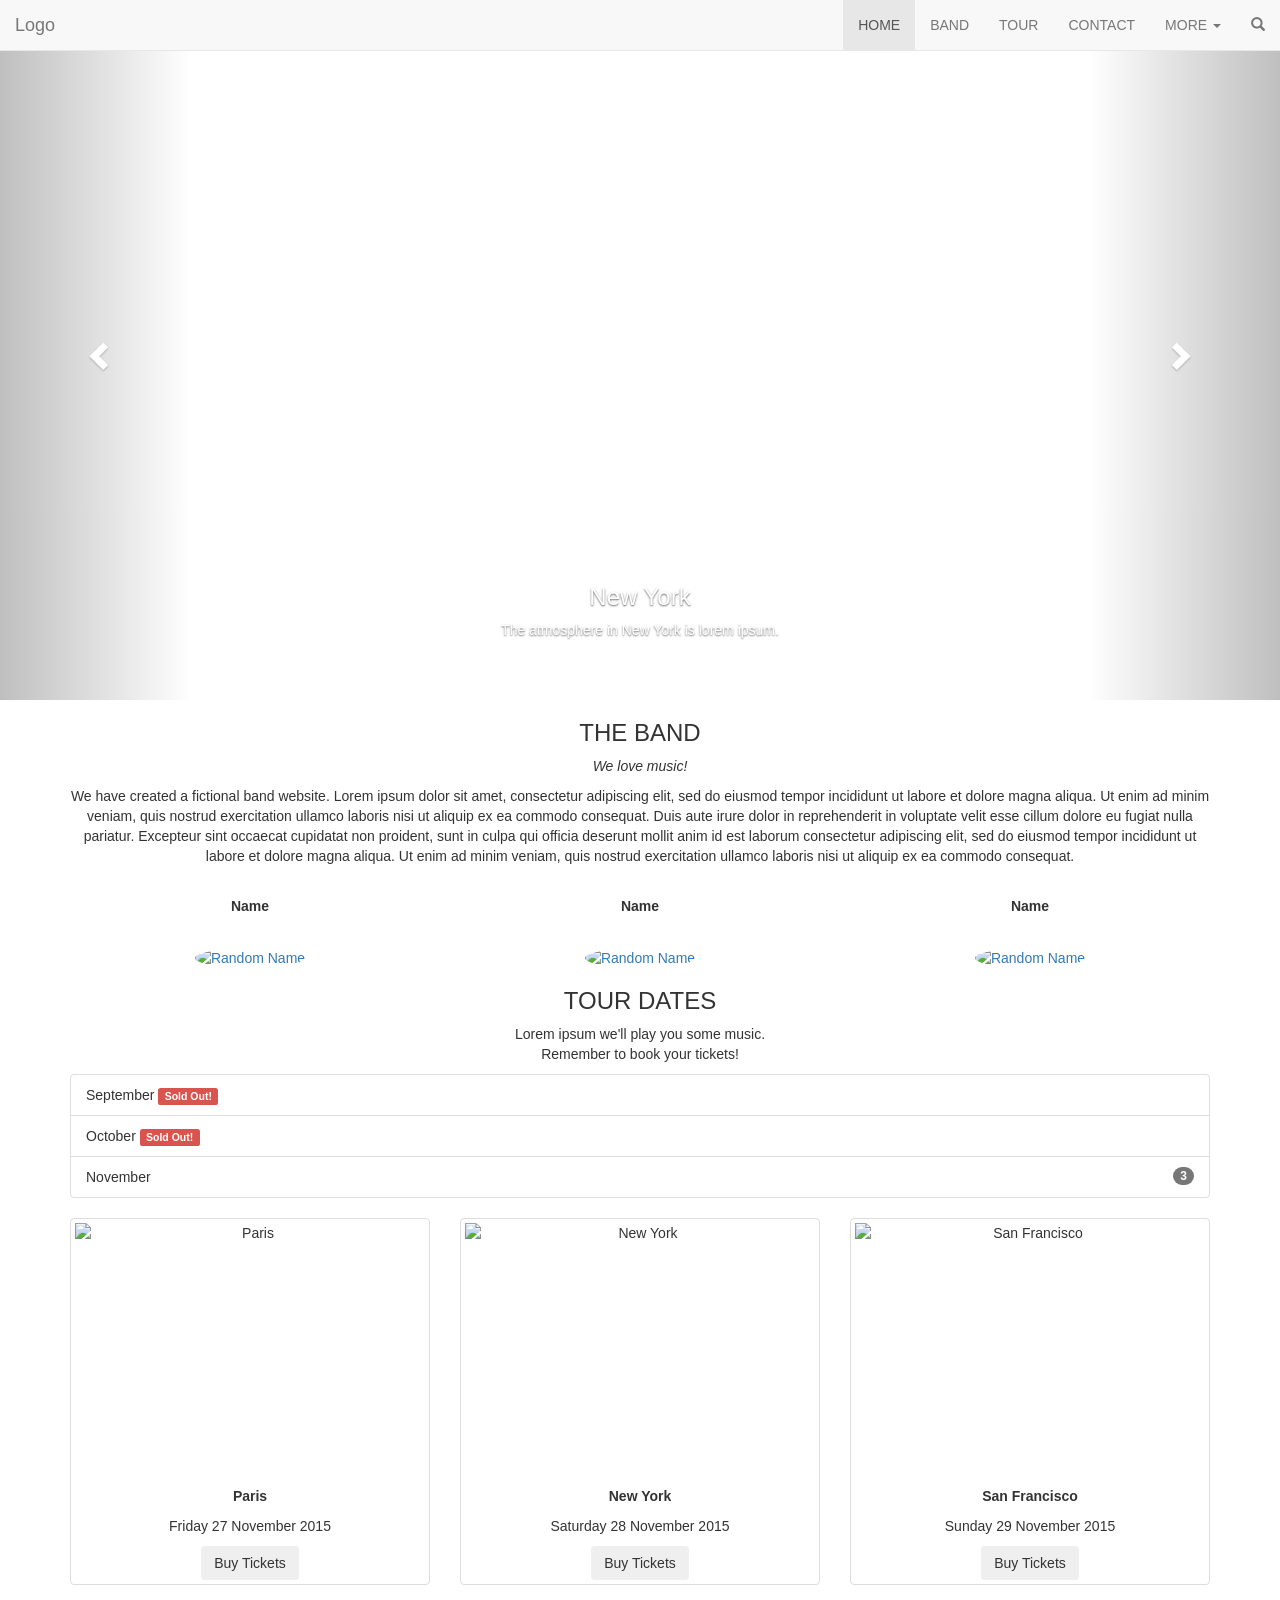
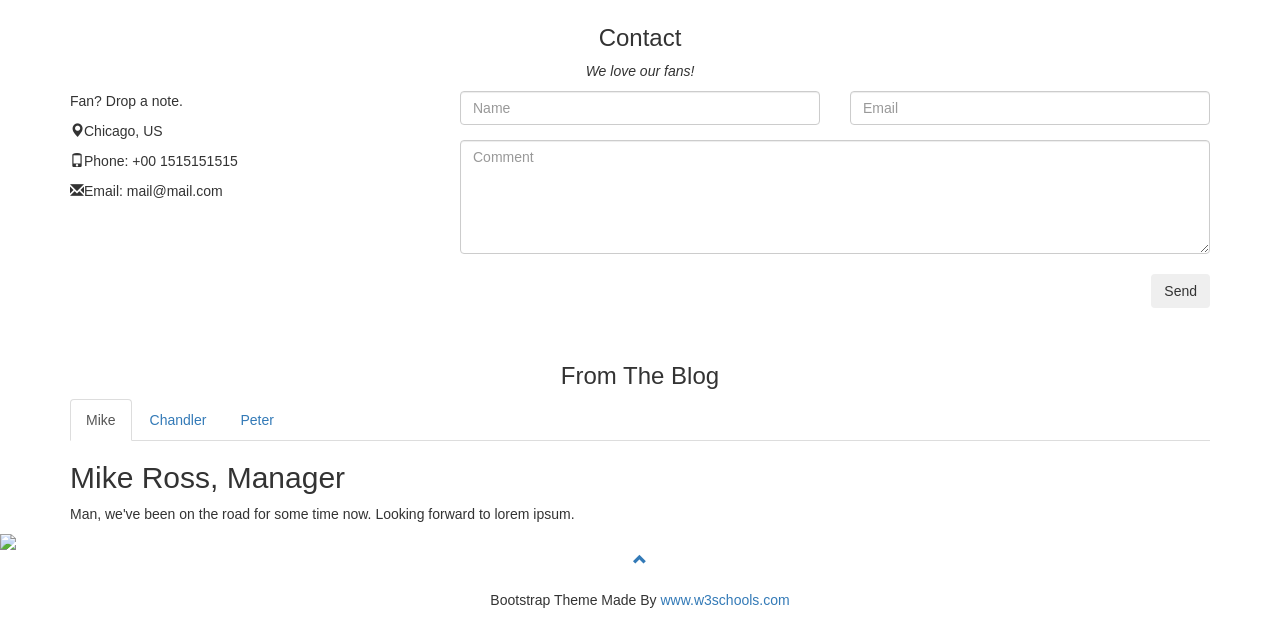
==== index.html @ b7e3f2b3 "Creating files and adding a template" ====
<!DOCTYPE html>
<html lang="en">
<head>
  <!-- Theme Made By www.w3schools.com - No Copyright -->
  <title>Bootstrap Theme The Band</title>
  <meta charset="utf-8">
  <meta name="viewport" content="width=device-width, initial-scale=1">
  <link rel="stylesheet" href="https://maxcdn.bootstrapcdn.com/bootstrap/3.4.1/css/bootstrap.min.css">
  <link href="https://fonts.googleapis.com/css?family=Lato" rel="stylesheet" type="text/css">
  <link href="https://fonts.googleapis.com/css?family=Montserrat" rel="stylesheet" type="text/css">
  <script src="https://ajax.googleapis.com/ajax/libs/jquery/3.7.1/jquery.min.js"></script>
  <script src="https://maxcdn.bootstrapcdn.com/bootstrap/3.4.1/js/bootstrap.min.js"></script>

  </head>
<body id="myPage" data-spy="scroll" data-target=".navbar" data-offset="50">

<nav class="navbar navbar-default navbar-fixed-top">
  <div class="container-fluid">
    <div class="navbar-header">
      <button type="button" class="navbar-toggle" data-toggle="collapse" data-target="#myNavbar">
        <span class="icon-bar"></span>
        <span class="icon-bar"></span>
        <span class="icon-bar"></span>                        
      </button>
      <a class="navbar-brand" href="#myPage">Logo</a>
    </div>
    <div class="collapse navbar-collapse" id="myNavbar">
      <ul class="nav navbar-nav navbar-right">
        <li><a href="#myPage">HOME</a></li>
        <li><a href="#band">BAND</a></li>
        <li><a href="#tour">TOUR</a></li>
        <li><a href="#contact">CONTACT</a></li>
        <li class="dropdown">
          <a class="dropdown-toggle" data-toggle="dropdown" href="#">MORE
          <span class="caret"></span></a>
          <ul class="dropdown-menu">
            <li><a href="#">Merchandise</a></li>
            <li><a href="#">Extras</a></li>
            <li><a href="#">Media</a></li> 
          </ul>
        </li>
        <li><a href="#"><span class="glyphicon glyphicon-search"></span></a></li>
      </ul>
    </div>
  </div>
</nav>

<div id="myCarousel" class="carousel slide" data-ride="carousel">
    <!-- Indicators -->
    <ol class="carousel-indicators">
      <li data-target="#myCarousel" data-slide-to="0" class="active"></li>
      <li data-target="#myCarousel" data-slide-to="1"></li>
      <li data-target="#myCarousel" data-slide-to="2"></li>
    </ol>

    <!-- Wrapper for slides -->
    <div class="carousel-inner" role="listbox">
      <div class="item active">
        <img src="ny.jpg" alt="New York" width="1200" height="700">
        <div class="carousel-caption">
          <h3>New York</h3>
          <p>The atmosphere in New York is lorem ipsum.</p>
        </div>      
      </div>

      <div class="item">
        <img src="chicago.jpg" alt="Chicago" width="1200" height="700">
        <div class="carousel-caption">
          <h3>Chicago</h3>
          <p>Thank you, Chicago - A night we won't forget.</p>
        </div>      
      </div>
    
      <div class="item">
        <img src="la.jpg" alt="Los Angeles" width="1200" height="700">
        <div class="carousel-caption">
          <h3>LA</h3>
          <p>Even though the traffic was a mess, we had the best time playing at Venice Beach!</p>
        </div>      
      </div>
    </div>

    <!-- Left and right controls -->
    <a class="left carousel-control" href="#myCarousel" role="button" data-slide="prev">
      <span class="glyphicon glyphicon-chevron-left" aria-hidden="true"></span>
      <span class="sr-only">Previous</span>
    </a>
    <a class="right carousel-control" href="#myCarousel" role="button" data-slide="next">
      <span class="glyphicon glyphicon-chevron-right" aria-hidden="true"></span>
      <span class="sr-only">Next</span>
    </a>
</div>

<!-- Container (The Band Section) -->
<div id="band" class="container text-center">
  <h3>THE BAND</h3>
  <p><em>We love music!</em></p>
  <p>We have created a fictional band website. Lorem ipsum dolor sit amet, consectetur adipiscing elit, sed do eiusmod tempor incididunt ut labore et dolore magna aliqua. Ut enim ad minim veniam, quis nostrud exercitation ullamco laboris nisi ut aliquip ex ea commodo consequat. Duis aute irure dolor in reprehenderit in voluptate velit esse cillum dolore eu fugiat nulla pariatur. Excepteur sint occaecat cupidatat non proident, sunt in culpa qui officia deserunt mollit anim id est laborum consectetur adipiscing elit, sed do eiusmod tempor incididunt ut labore et dolore magna aliqua. Ut enim ad minim veniam, quis nostrud exercitation ullamco laboris nisi ut aliquip ex ea commodo consequat.</p>
  <br>
  <div class="row">
    <div class="col-sm-4">
      <p class="text-center"><strong>Name</strong></p><br>
      <a href="#demo" data-toggle="collapse">
        <img src="bandmember.jpg" class="img-circle person" alt="Random Name" width="255" height="255">
      </a>
      <div id="demo" class="collapse">
        <p>Guitarist and Lead Vocalist</p>
        <p>Loves long walks on the beach</p>
        <p>Member since 1988</p>
      </div>
    </div>
    <div class="col-sm-4">
      <p class="text-center"><strong>Name</strong></p><br>
      <a href="#demo2" data-toggle="collapse">
        <img src="bandmember.jpg" class="img-circle person" alt="Random Name" width="255" height="255">
      </a>
      <div id="demo2" class="collapse">
        <p>Drummer</p>
        <p>Loves drummin'</p>
        <p>Member since 1988</p>
      </div>
    </div>
    <div class="col-sm-4">
      <p class="text-center"><strong>Name</strong></p><br>
      <a href="#demo3" data-toggle="collapse">
        <img src="bandmember.jpg" class="img-circle person" alt="Random Name" width="255" height="255">
      </a>
      <div id="demo3" class="collapse">
        <p>Bass player</p>
        <p>Loves math</p>
        <p>Member since 2005</p>
      </div>
    </div>
  </div>
</div>

<!-- Container (TOUR Section) -->
<div id="tour" class="bg-1">
  <div class="container">
    <h3 class="text-center">TOUR DATES</h3>
    <p class="text-center">Lorem ipsum we'll play you some music.<br> Remember to book your tickets!</p>
    <ul class="list-group">
      <li class="list-group-item">September <span class="label label-danger">Sold Out!</span></li>
      <li class="list-group-item">October <span class="label label-danger">Sold Out!</span></li> 
      <li class="list-group-item">November <span class="badge">3</span></li> 
    </ul>
    
    <div class="row text-center">
      <div class="col-sm-4">
        <div class="thumbnail">
          <img src="paris.jpg" alt="Paris" width="400" height="300">
          <p><strong>Paris</strong></p>
          <p>Friday 27 November 2015</p>
          <button class="btn" data-toggle="modal" data-target="#myModal">Buy Tickets</button>
        </div>
      </div>
      <div class="col-sm-4">
        <div class="thumbnail">
          <img src="newyork.jpg" alt="New York" width="400" height="300">
          <p><strong>New York</strong></p>
          <p>Saturday 28 November 2015</p>
          <button class="btn" data-toggle="modal" data-target="#myModal">Buy Tickets</button>
        </div>
      </div>
      <div class="col-sm-4">
        <div class="thumbnail">
          <img src="sanfran.jpg" alt="San Francisco" width="400" height="300">
          <p><strong>San Francisco</strong></p>
          <p>Sunday 29 November 2015</p>
          <button class="btn" data-toggle="modal" data-target="#myModal">Buy Tickets</button>
        </div>
      </div>
    </div>
  </div>
  
  <!-- Modal -->
  <div class="modal fade" id="myModal" role="dialog">
    <div class="modal-dialog">
    
      <!-- Modal content-->
      <div class="modal-content">
        <div class="modal-header">
          <button type="button" class="close" data-dismiss="modal">×</button>
          <h4><span class="glyphicon glyphicon-lock"></span> Tickets</h4>
        </div>
        <div class="modal-body">
          <form role="form">
            <div class="form-group">
              <label for="psw"><span class="glyphicon glyphicon-shopping-cart"></span> Tickets, $23 per person</label>
              <input type="number" class="form-control" id="psw" placeholder="How many?">
            </div>
            <div class="form-group">
              <label for="usrname"><span class="glyphicon glyphicon-user"></span> Send To</label>
              <input type="text" class="form-control" id="usrname" placeholder="Enter email">
            </div>
              <button type="submit" class="btn btn-block">Pay 
                <span class="glyphicon glyphicon-ok"></span>
              </button>
          </form>
        </div>
        <div class="modal-footer">
          <button type="submit" class="btn btn-danger btn-default pull-left" data-dismiss="modal">
            <span class="glyphicon glyphicon-remove"></span> Cancel
          </button>
          <p>Need <a href="#">help?</a></p>
        </div>
      </div>
    </div>
  </div>
</div>

<!-- Container (Contact Section) -->
<div id="contact" class="container">
  <h3 class="text-center">Contact</h3>
  <p class="text-center"><em>We love our fans!</em></p>

  <div class="row">
    <div class="col-md-4">
      <p>Fan? Drop a note.</p>
      <p><span class="glyphicon glyphicon-map-marker"></span>Chicago, US</p>
      <p><span class="glyphicon glyphicon-phone"></span>Phone: +00 1515151515</p>
      <p><span class="glyphicon glyphicon-envelope"></span>Email: mail@mail.com</p>
    </div>
    <div class="col-md-8">
      <div class="row">
        <div class="col-sm-6 form-group">
          <input class="form-control" id="name" name="name" placeholder="Name" type="text" required>
        </div>
        <div class="col-sm-6 form-group">
          <input class="form-control" id="email" name="email" placeholder="Email" type="email" required>
        </div>
      </div>
      <textarea class="form-control" id="comments" name="comments" placeholder="Comment" rows="5"></textarea>
      <br>
      <div class="row">
        <div class="col-md-12 form-group">
          <button class="btn pull-right" type="submit">Send</button>
        </div>
      </div>
    </div>
  </div>
  <br>
  <h3 class="text-center">From The Blog</h3>  
  <ul class="nav nav-tabs">
    <li class="active"><a data-toggle="tab" href="#home">Mike</a></li>
    <li><a data-toggle="tab" href="#menu1">Chandler</a></li>
    <li><a data-toggle="tab" href="#menu2">Peter</a></li>
  </ul>

  <div class="tab-content">
    <div id="home" class="tab-pane fade in active">
      <h2>Mike Ross, Manager</h2>
      <p>Man, we've been on the road for some time now. Looking forward to lorem ipsum.</p>
    </div>
    <div id="menu1" class="tab-pane fade">
      <h2>Chandler Bing, Guitarist</h2>
      <p>Always a pleasure people! Hope you enjoyed it as much as I did. Could I BE.. any more pleased?</p>
    </div>
    <div id="menu2" class="tab-pane fade">
      <h2>Peter Griffin, Bass player</h2>
      <p>I mean, sometimes I enjoy the show, but other times I enjoy other things.</p>
    </div>
  </div>
</div>

<!-- Image of location/map -->
<img src="map.jpg" class="img-responsive" style="width:100%">

<!-- Footer -->
<footer class="text-center">
  <a class="up-arrow" href="#myPage" data-toggle="tooltip" title="TO TOP">
    <span class="glyphicon glyphicon-chevron-up"></span>
  </a><br><br>
  <p>Bootstrap Theme Made By <a href="https://www.w3schools.com" data-toggle="tooltip" title="Visit w3schools">www.w3schools.com</a></p> 
</footer>
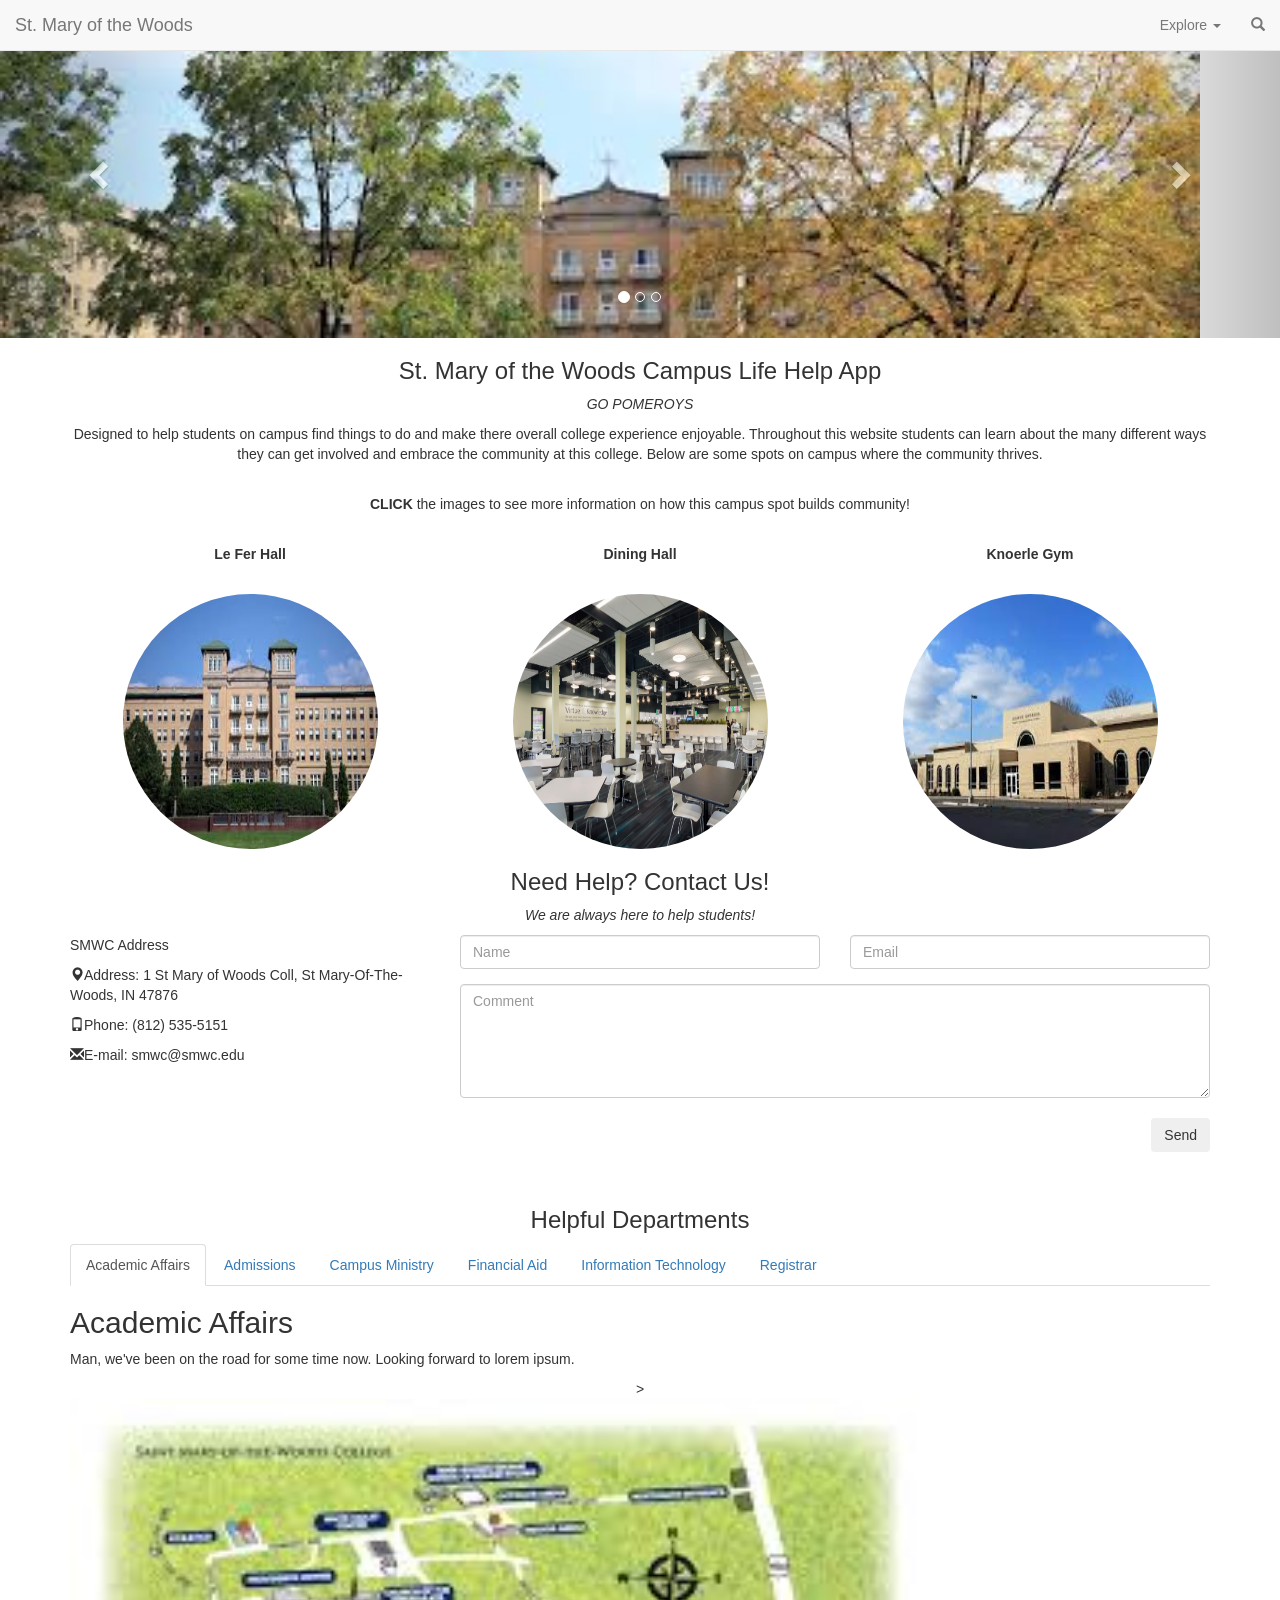
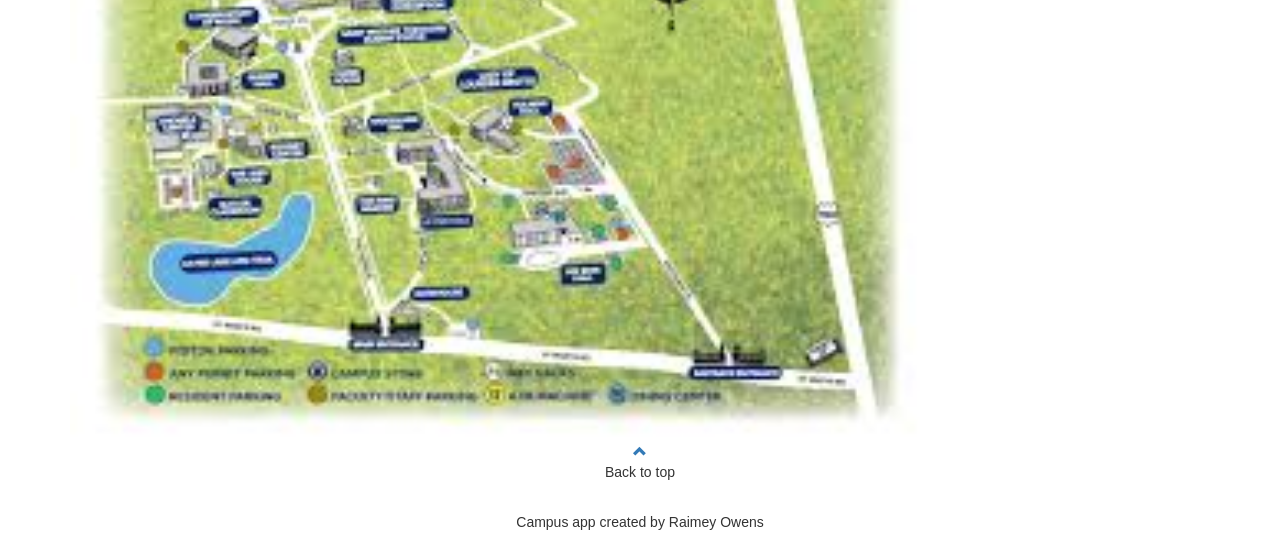
==== commit 5157544e: "Finished most of home page" ====
--- a/index.html
+++ b/index.html
@@ -1,8 +1,8 @@
 <!DOCTYPE html>
 <html lang="en">
 <head>
-  <!-- Theme Made By www.w3schools.com - No Copyright -->
-  <title>Bootstrap Theme The Band</title>
+  <!-- Theme Made By www.w3schools.com for inspo -->
+  <title>SMWC Campus Life Webpage</title>
   <meta charset="utf-8">
   <meta name="viewport" content="width=device-width, initial-scale=1">
   <link rel="stylesheet" href="https://maxcdn.bootstrapcdn.com/bootstrap/3.4.1/css/bootstrap.min.css">
@@ -22,21 +22,17 @@
         <span class="icon-bar"></span>
         <span class="icon-bar"></span>                        
       </button>
-      <a class="navbar-brand" href="#myPage">Logo</a>
+      <a class="navbar-brand" href="#myPage">St. Mary of the Woods</a>
     </div>
     <div class="collapse navbar-collapse" id="myNavbar">
       <ul class="nav navbar-nav navbar-right">
-        <li><a href="#myPage">HOME</a></li>
-        <li><a href="#band">BAND</a></li>
-        <li><a href="#tour">TOUR</a></li>
-        <li><a href="#contact">CONTACT</a></li>
         <li class="dropdown">
-          <a class="dropdown-toggle" data-toggle="dropdown" href="#">MORE
+          <a class="dropdown-toggle" data-toggle="dropdown" href="#">Explore
           <span class="caret"></span></a>
           <ul class="dropdown-menu">
-            <li><a href="#">Merchandise</a></li>
-            <li><a href="#">Extras</a></li>
-            <li><a href="#">Media</a></li> 
+            <li><a href="#index.html">Info</a></li>
+            <li><a href="#athletics.html">Athletics</a></li>
+            <li><a href="#events.html">Events</a>></li> 
           </ul>
         </li>
         <li><a href="#"><span class="glyphicon glyphicon-search"></span></a></li>
@@ -56,27 +52,15 @@
     <!-- Wrapper for slides -->
     <div class="carousel-inner" role="listbox">
       <div class="item active">
-        <img src="ny.jpg" alt="New York" width="1200" height="700">
-        <div class="carousel-caption">
-          <h3>New York</h3>
-          <p>The atmosphere in New York is lorem ipsum.</p>
-        </div>      
+        <img src="images/smwc_image(1).jpeg" alt="Campus Picture 1" width="1200" height="700">    
       </div>
 
       <div class="item">
-        <img src="chicago.jpg" alt="Chicago" width="1200" height="700">
-        <div class="carousel-caption">
-          <h3>Chicago</h3>
-          <p>Thank you, Chicago - A night we won't forget.</p>
-        </div>      
+        <img src="images/smwc_image.svg" alt="Campus Picture 2" width="1200" height="700">    
       </div>
     
       <div class="item">
-        <img src="la.jpg" alt="Los Angeles" width="1200" height="700">
-        <div class="carousel-caption">
-          <h3>LA</h3>
-          <p>Even though the traffic was a mess, we had the best time playing at Venice Beach!</p>
-        </div>      
+        <img src="images/smwc_image(5).jpeg" alt="Campus Picture 3" width="1200" height="700">   
       </div>
     </div>
 
@@ -91,87 +75,50 @@
     </a>
 </div>
 
-<!-- Container (The Band Section) -->
-<div id="band" class="container text-center">
-  <h3>THE BAND</h3>
-  <p><em>We love music!</em></p>
-  <p>We have created a fictional band website. Lorem ipsum dolor sit amet, consectetur adipiscing elit, sed do eiusmod tempor incididunt ut labore et dolore magna aliqua. Ut enim ad minim veniam, quis nostrud exercitation ullamco laboris nisi ut aliquip ex ea commodo consequat. Duis aute irure dolor in reprehenderit in voluptate velit esse cillum dolore eu fugiat nulla pariatur. Excepteur sint occaecat cupidatat non proident, sunt in culpa qui officia deserunt mollit anim id est laborum consectetur adipiscing elit, sed do eiusmod tempor incididunt ut labore et dolore magna aliqua. Ut enim ad minim veniam, quis nostrud exercitation ullamco laboris nisi ut aliquip ex ea commodo consequat.</p>
+<!-- Container -->
+<div id="intro" class="container text-center">
+  <h3>St. Mary of the Woods Campus Life Help App</h3>
+  <p><em>GO POMEROYS</em></p>
+  <p>Designed to help students on campus find things to do and make there overall college experience enjoyable. Throughout this website students can learn about the many different ways they can get involved and embrace the community at this college. Below are some spots on campus where the community thrives.</p>
+  <br>
+  <p><strong>CLICK</strong> the images to see more information on how this campus spot builds community!</p>
   <br>
   <div class="row">
     <div class="col-sm-4">
-      <p class="text-center"><strong>Name</strong></p><br>
+      <p class="text-center"><strong>Le Fer Hall</strong></p><br>
       <a href="#demo" data-toggle="collapse">
-        <img src="bandmember.jpg" class="img-circle person" alt="Random Name" width="255" height="255">
+        <img src="images/LeFer_Hall.jpeg" class="img-circle person" alt="LeFer" width="255" height="255">
       </a>
       <div id="demo" class="collapse">
-        <p>Guitarist and Lead Vocalist</p>
-        <p>Loves long walks on the beach</p>
-        <p>Member since 1988</p>
+        <p>Huge Dorm Building On Campus</p>
+        <p>Here you can find events taking place almost every day of the week. Around campus you can see poster with more information or check out the instagram page.</p>
+        <p>Club like FCA take place in the first floor of this building. The basement holds a student center as well for students to play games like pool, pingpong, and airhocky.</p>
       </div>
     </div>
     <div class="col-sm-4">
-      <p class="text-center"><strong>Name</strong></p><br>
+      <p class="text-center"><strong>Dining Hall</strong></p><br>
       <a href="#demo2" data-toggle="collapse">
-        <img src="bandmember.jpg" class="img-circle person" alt="Random Name" width="255" height="255">
+        <img src="images/smwc_dininghall.webp" class="img-circle person" alt="Dining Hall" width="255" height="255">
       </a>
       <div id="demo2" class="collapse">
-        <p>Drummer</p>
-        <p>Loves drummin'</p>
-        <p>Member since 1988</p>
+        <p>Main place to eat</p>
+        <p>Good atmosphere with welcoming kitchen stafe</p>
+        <p>Variety of food for people to eat and places to sit with friends</p>
       </div>
     </div>
     <div class="col-sm-4">
-      <p class="text-center"><strong>Name</strong></p><br>
+      <p class="text-center"><strong>Knoerle Gym</strong></p><br>
       <a href="#demo3" data-toggle="collapse">
-        <img src="bandmember.jpg" class="img-circle person" alt="Random Name" width="255" height="255">
+        <img src="images/smwc_knoerle.jpeg" class="img-circle person" alt="Knoerle" width="255" height="255">
       </a>
       <div id="demo3" class="collapse">
-        <p>Bass player</p>
-        <p>Loves math</p>
-        <p>Member since 2005</p>
-      </div>
-    </div>
-  </div>
-</div>
-
-<!-- Container (TOUR Section) -->
-<div id="tour" class="bg-1">
-  <div class="container">
-    <h3 class="text-center">TOUR DATES</h3>
-    <p class="text-center">Lorem ipsum we'll play you some music.<br> Remember to book your tickets!</p>
-    <ul class="list-group">
-      <li class="list-group-item">September <span class="label label-danger">Sold Out!</span></li>
-      <li class="list-group-item">October <span class="label label-danger">Sold Out!</span></li> 
-      <li class="list-group-item">November <span class="badge">3</span></li> 
-    </ul>
-    
-    <div class="row text-center">
-      <div class="col-sm-4">
-        <div class="thumbnail">
-          <img src="paris.jpg" alt="Paris" width="400" height="300">
-          <p><strong>Paris</strong></p>
-          <p>Friday 27 November 2015</p>
-          <button class="btn" data-toggle="modal" data-target="#myModal">Buy Tickets</button>
-        </div>
-      </div>
-      <div class="col-sm-4">
-        <div class="thumbnail">
-          <img src="newyork.jpg" alt="New York" width="400" height="300">
-          <p><strong>New York</strong></p>
-          <p>Saturday 28 November 2015</p>
-          <button class="btn" data-toggle="modal" data-target="#myModal">Buy Tickets</button>
-        </div>
-      </div>
-      <div class="col-sm-4">
-        <div class="thumbnail">
-          <img src="sanfran.jpg" alt="San Francisco" width="400" height="300">
-          <p><strong>San Francisco</strong></p>
-          <p>Sunday 29 November 2015</p>
-          <button class="btn" data-toggle="modal" data-target="#myModal">Buy Tickets</button>
-        </div>
-      </div>
-    </div>
-  </div>
+        <p>Where athletic events are held. Students attend to supports others.</p>
+        <p>Workout center open to all students. Good, clean, and uplifting enviornment.</p>
+        <p>Two gyms that can be used so practice times can be more flexbile. Community is built within sports teams and outside of them.</p>
+      </div>
+    </div>
+  </div>
+</div>
   
   <!-- Modal -->
   <div class="modal fade" id="myModal" role="dialog">
@@ -211,15 +158,15 @@
 
 <!-- Container (Contact Section) -->
 <div id="contact" class="container">
-  <h3 class="text-center">Contact</h3>
-  <p class="text-center"><em>We love our fans!</em></p>
+  <h3 class="text-center">Need Help? Contact Us!</h3>
+  <p class="text-center"><em>We are always here to help students!</em></p>
 
   <div class="row">
     <div class="col-md-4">
-      <p>Fan? Drop a note.</p>
-      <p><span class="glyphicon glyphicon-map-marker"></span>Chicago, US</p>
-      <p><span class="glyphicon glyphicon-phone"></span>Phone: +00 1515151515</p>
-      <p><span class="glyphicon glyphicon-envelope"></span>Email: mail@mail.com</p>
+      <p>SMWC Address</p>
+      <p><span class="glyphicon glyphicon-map-marker"></span>Address: 1 St Mary of Woods Coll, St Mary-Of-The-Woods, IN 47876</p>
+      <p><span class="glyphicon glyphicon-phone"></span>Phone: (812) 535-5151</p>
+      <p><span class="glyphicon glyphicon-envelope"></span>E-mail: smwc@smwc.edu</p>
     </div>
     <div class="col-md-8">
       <div class="row">
@@ -240,36 +187,56 @@
     </div>
   </div>
   <br>
-  <h3 class="text-center">From The Blog</h3>  
+  <h3 class="text-center">Helpful Departments</h3>  
   <ul class="nav nav-tabs">
-    <li class="active"><a data-toggle="tab" href="#home">Mike</a></li>
-    <li><a data-toggle="tab" href="#menu1">Chandler</a></li>
-    <li><a data-toggle="tab" href="#menu2">Peter</a></li>
+    <li class="active"><a data-toggle="tab" href="#home">Academic Affairs</a></li>
+    <li><a data-toggle="tab" href="#menu1">Admissions</a></li>
+    <li><a data-toggle="tab" href="#menu2">Campus Ministry</a></li>
+    <li><a data-toggle="tab" href="#menu3">Financial Aid</a></li>
+    <li><a data-toggle="tab" href="#menu4">Information Technology</a></li>
+    <li><a data-toggle="tab" href="#menu5">Registrar</a></li>
+    
   </ul>
 
   <div class="tab-content">
     <div id="home" class="tab-pane fade in active">
-      <h2>Mike Ross, Manager</h2>
+      <h2>Academic Affairs</h2>
       <p>Man, we've been on the road for some time now. Looking forward to lorem ipsum.</p>
     </div>
     <div id="menu1" class="tab-pane fade">
-      <h2>Chandler Bing, Guitarist</h2>
-      <p>Always a pleasure people! Hope you enjoyed it as much as I did. Could I BE.. any more pleased?</p>
-    </div>
-    <div id="menu2" class="tab-pane fade">
-      <h2>Peter Griffin, Bass player</h2>
+      <h2>Admissions</h2>
+      <p>Always a pleasure people! Hope you enjoyed it as much as I did. Could I BE.. any more pleased?</p>
+    </div>
+     <div id="menu2" class="tab-pane fade">
+      <h2>Campus Ministry</h2>
+      <p>Always a pleasure people! Hope you enjoyed it as much as I did. Could I BE.. any more pleased?</p>
+    </div>
+     <div id="menu3" class="tab-pane fade">
+      <h2>Finaincial Aid</h2>
+      <p>Always a pleasure people! Hope you enjoyed it as much as I did. Could I BE.. any more pleased?</p>
+    </div>
+     <div id="menu4" class="tab-pane fade">
+      <h2>Information Technology</h2>
+      <p>Always a pleasure people! Hope you enjoyed it as much as I did. Could I BE.. any more pleased?</p>
+    </div>
+    <div id="menu5" class="tab-pane fade">
+      <h2>Registrar</h2>
       <p>I mean, sometimes I enjoy the show, but other times I enjoy other things.</p>
     </div>
   </div>
 </div>
 
 <!-- Image of location/map -->
-<img src="map.jpg" class="img-responsive" style="width:100%">
-
+<div class="container text-center">>  
+<img src="images/smwc_map.jpeg" class="img-responsive" style="width:75%;height:75%">
+</div>
 <!-- Footer -->
 <footer class="text-center">
   <a class="up-arrow" href="#myPage" data-toggle="tooltip" title="TO TOP">
     <span class="glyphicon glyphicon-chevron-up"></span>
-  </a><br><br>
-  <p>Bootstrap Theme Made By <a href="https://www.w3schools.com" data-toggle="tooltip" title="Visit w3schools">www.w3schools.com</a></p> 
+  </a><br>
+  <p>Back to top</p> 
+  
+  <br>
+  <p>Campus app created by Raimey Owens</p> 
 </footer>
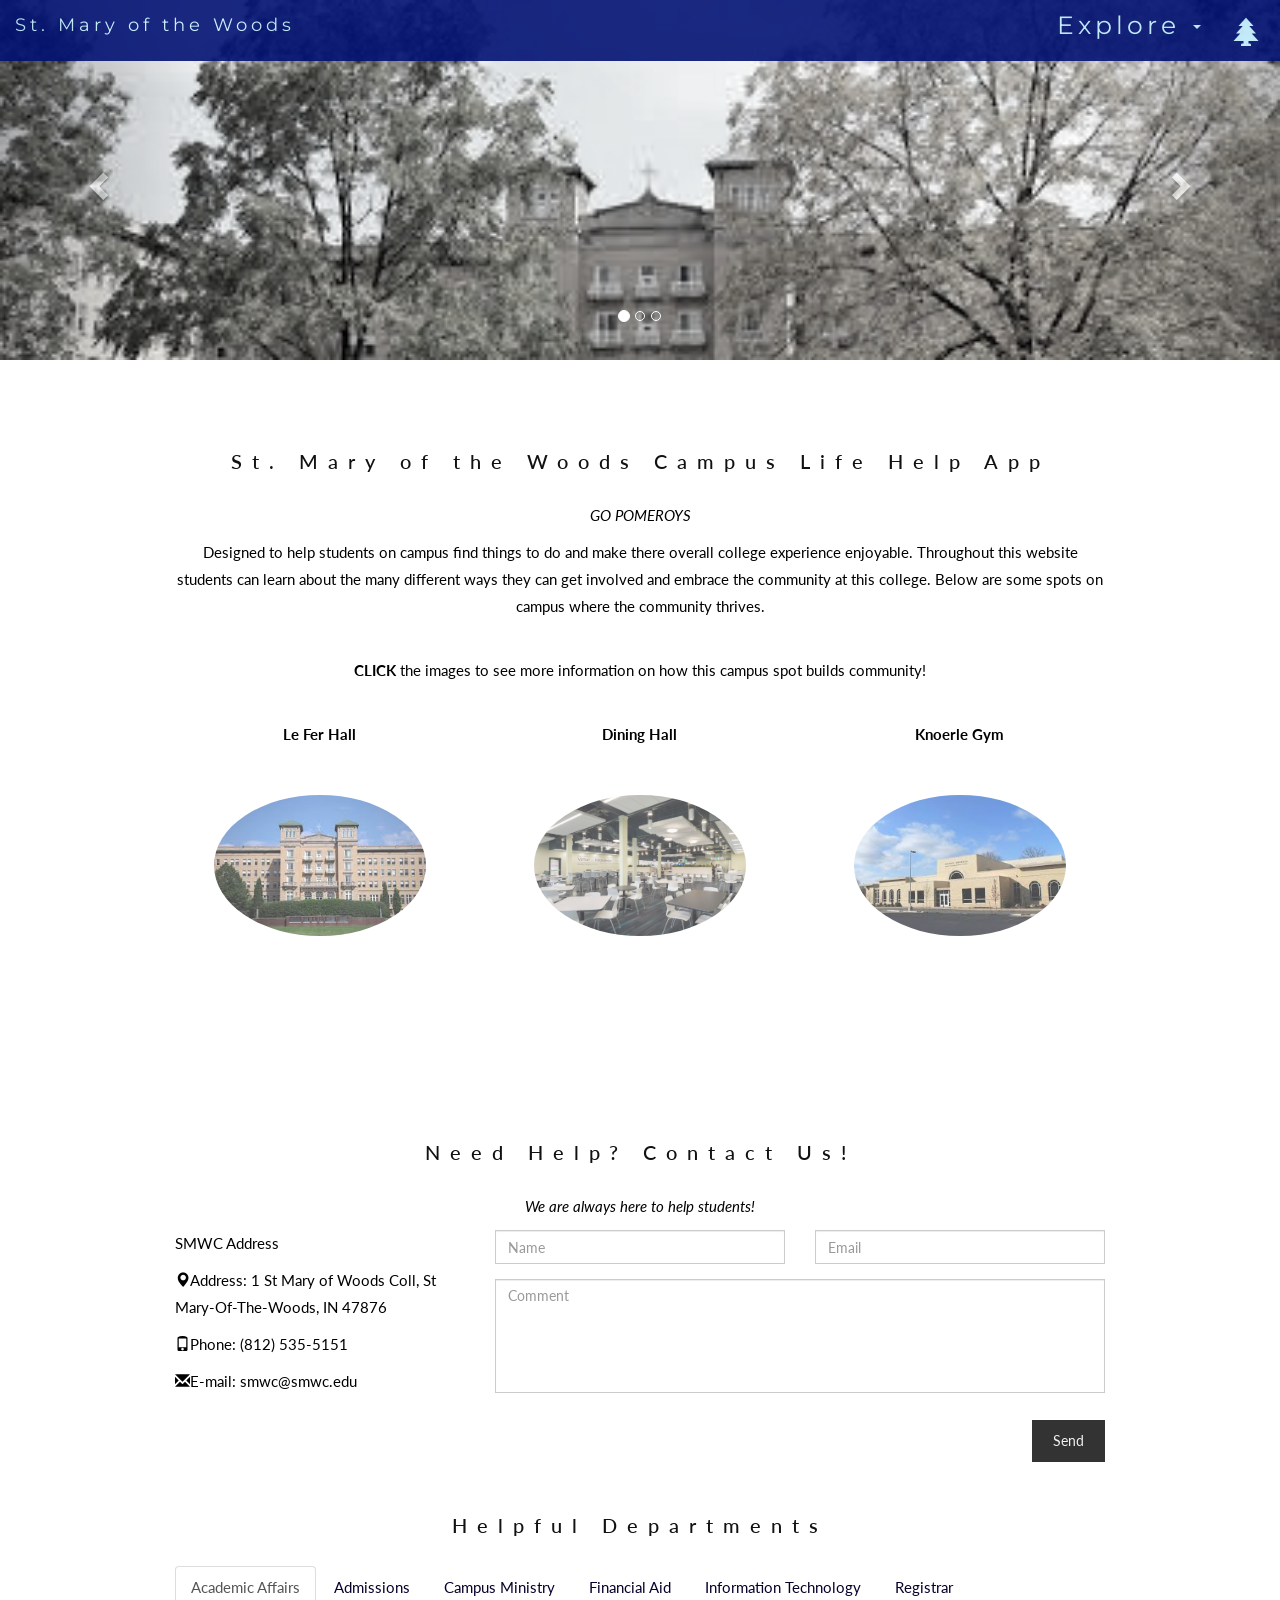
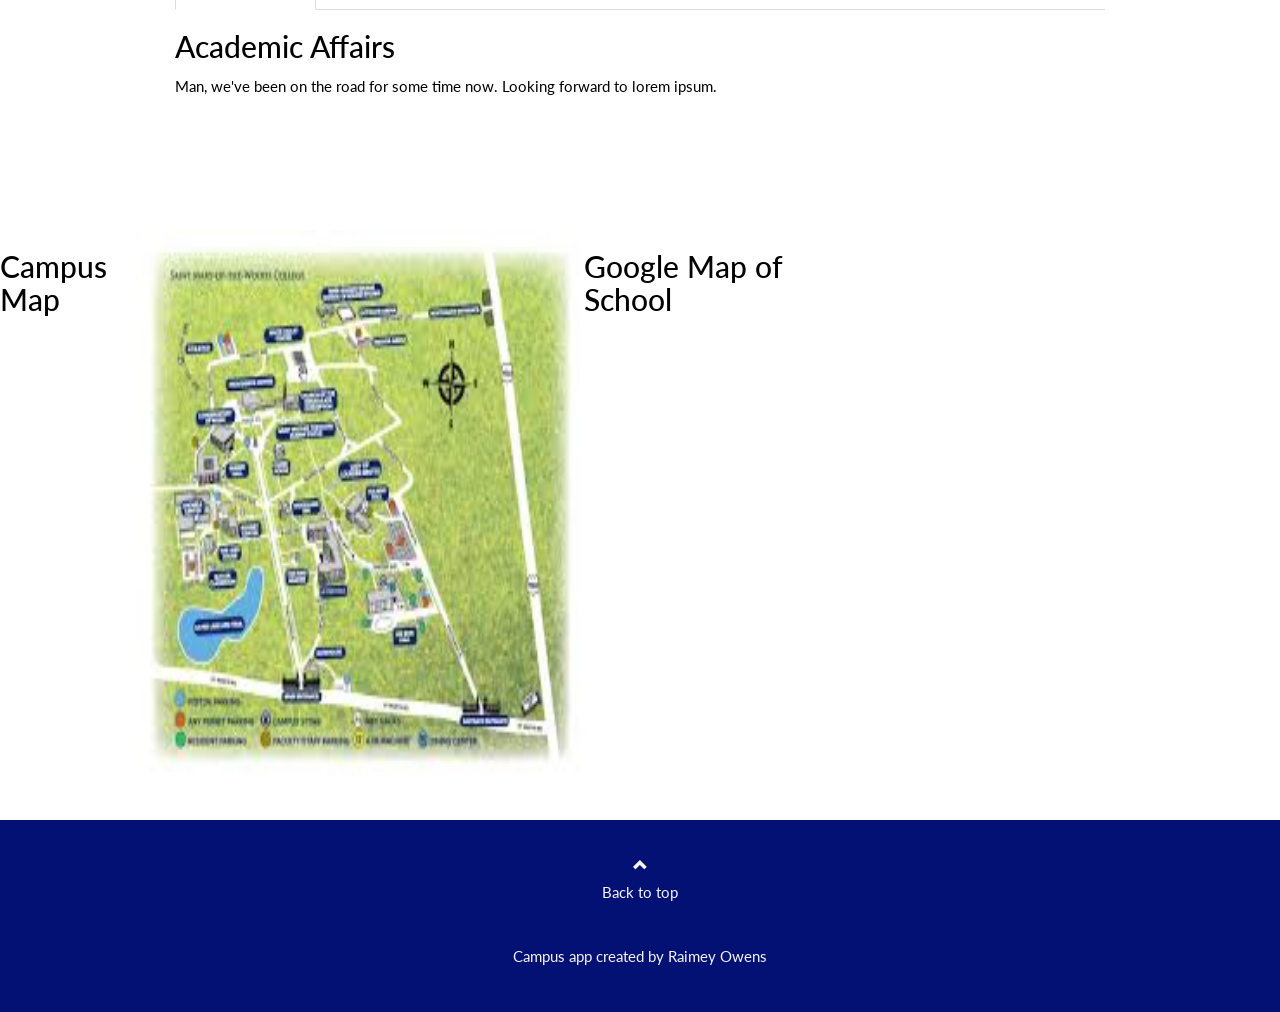
==== commit afafeb94: "Refined home page and fixed style" ====
--- a/index.html
+++ b/index.html
@@ -10,6 +10,7 @@
   <link href="https://fonts.googleapis.com/css?family=Montserrat" rel="stylesheet" type="text/css">
   <script src="https://ajax.googleapis.com/ajax/libs/jquery/3.7.1/jquery.min.js"></script>
   <script src="https://maxcdn.bootstrapcdn.com/bootstrap/3.4.1/js/bootstrap.min.js"></script>
+  <link rel="stylesheet" href="style.css">
 
   </head>
 <body id="myPage" data-spy="scroll" data-target=".navbar" data-offset="50">
@@ -32,10 +33,10 @@
           <ul class="dropdown-menu">
             <li><a href="#index.html">Info</a></li>
             <li><a href="#athletics.html">Athletics</a></li>
-            <li><a href="#events.html">Events</a>></li> 
+            <li><a href="#events.html">Events</a></li> 
           </ul>
         </li>
-        <li><a href="#"><span class="glyphicon glyphicon-search"></span></a></li>
+        <li><a href="#"><span class="glyphicon glyphicon-tree-conifer" style="font-size: 30px;"></span></a></li>
       </ul>
     </div>
   </div>
@@ -227,8 +228,11 @@
 </div>
 
 <!-- Image of location/map -->
-<div class="container text-center">>  
-<img src="images/smwc_map.jpeg" class="img-responsive" style="width:75%;height:75%">
+<div class="map-container">
+  <h2>Campus Map</h2>
+  <img src="images/smwc_map.jpeg" class="img-responsive map-img">
+  <h2>Google Map of School</h2>
+  <iframe src="https://www.google.com/maps/embed?pb=!1m18!1m12!1m3!1d3078.3294598276107!2d-87.46151730000001!3d39.507053299999995!2m3!1f0!2f0!3f0!3m2!1i1024!2i768!4f13.1!3m3!1m2!1s0x886d6387f3b5a1d9%3A0x54839fa508424324!2sSaint%20Mary-of-the-Woods%20College!5e0!3m2!1sen!2sus!4v1776127956969!5m2!1sen!2sus" width="600" height="550" style="border:0;" allowfullscreen="" loading="lazy" referrerpolicy="no-referrer-when-downgrade"></iframe>
 </div>
 <!-- Footer -->
 <footer class="text-center">
--- a/style.css
+++ b/style.css
@@ -0,0 +1,158 @@
+ body {
+    font: 400 15px/1.8 Lato, sans-serif;
+    color: #000000;
+  }
+  h3, h4 {
+    margin: 10px 0 30px 0;
+    letter-spacing: 10px;      
+    font-size: 20px;
+    color: #111;
+  }
+  .container {
+    padding: 80px 120px;
+  }
+  .person {
+    border: 10px solid transparent;
+    margin-bottom: 25px;
+    width: 80%;
+    height: 80%;
+    opacity: 0.7;
+  }
+  .person:hover {
+    border-color: #f1f1f1;
+  }
+  .carousel-inner img {
+    -webkit-filter: grayscale(90%);
+    filter: grayscale(90%); /* make all photos black and white */ 
+    width: 100%; /* Set width to 100% */
+    margin: auto;
+  }
+  .carousel-inner > .item > img {
+  margin: 0 auto;
+}
+
+  @media (max-width: 600px) {
+    .carousel-caption {
+      display: none; /* Hide the carousel text when the screen is less than 600 pixels wide */
+    }
+  }
+  .bg-1 {
+    background: #2d2d30;
+    color: #bdbdbd;
+  }
+  .bg-1 h3 {color: #000000;}
+  .bg-1 p {font-style: italic;}
+  .list-group-item:first-child {
+    border-top-right-radius: 0;
+    border-top-left-radius: 0;
+  }
+  .list-group-item:last-child {
+    border-bottom-right-radius: 0;
+    border-bottom-left-radius: 0;
+  }
+  .thumbnail {
+    padding: 0 0 15px 0;
+    border: none;
+    border-radius: 0;
+  }
+  .thumbnail p {
+    margin-top: 15px;
+    color: #555;
+  }
+  .btn {
+    padding: 10px 20px;
+    background-color: #333;
+    color: #f1f1f1;
+    border-radius: 0;
+    transition: .2s;
+  }
+  .btn:hover, .btn:focus {
+    border: 1px solid #333;
+    background-color: #c2efff;
+    color: #000;
+  }
+  .modal-header, h4, .close {
+    background-color: #333;
+    color: #fff !important;
+    text-align: center;
+    font-size: 40px;
+  }
+  .modal-header, .modal-body {
+    padding: 40px 50px;
+  }
+  .nav-tabs li a {
+    color: #09002b;
+  }
+  #googleMap {
+    width: 100%;
+    height: 200px;
+    -webkit-filter: grayscale(100%);
+    filter: grayscale(100%);
+  }  
+  .navbar {
+    font-family: Montserrat, sans-serif;
+    margin-bottom: 0;
+    background-color: #021173 !important;
+    border: 0;
+    font-size: 25px !important;
+    letter-spacing: 4px;
+    opacity: 0.9;
+  }
+  .navbar li a, .navbar .navbar-brand { 
+    color: #c2efff !important;
+  }
+  .navbar-nav li a:hover {
+    color: #fff !important;
+  }
+  .navbar-nav li.active a {
+    color: #c2efff !important;
+  }
+  .navbar-default .navbar-toggle {
+    border-color: transparent;
+  }
+  .open .dropdown-toggle {
+    color: #fff;
+    background-color: #021173 !important;
+  }
+  .dropdown-menu li a {
+    color: #000 !important;
+    font-size: 25px !important;
+  }
+  .dropdown-menu li a:hover {
+    background-color: #021173  !important;
+  }
+  .navbar-default {
+  background-color: #021173 !important;
+  border-color: #021173 !important;
+  background-image: none !important;
+  box-shadow: none !important;
+}
+
+.map-container {
+  display: flex;
+  justify-content: center;
+  margin: 40px 0;
+}
+
+.map-img {
+  width: 45%;
+  height: auto;
+}
+  footer {
+    background-color: #021173;
+    color: #f5f5f5;
+    padding: 32px;
+  }
+  footer a {
+    color: #f5f5f5;
+  }
+  footer a:hover {
+    color: #777;
+    text-decoration: none;
+  }  
+  .form-control {
+    border-radius: 0;
+  }
+  textarea {
+    resize: none;
+  }
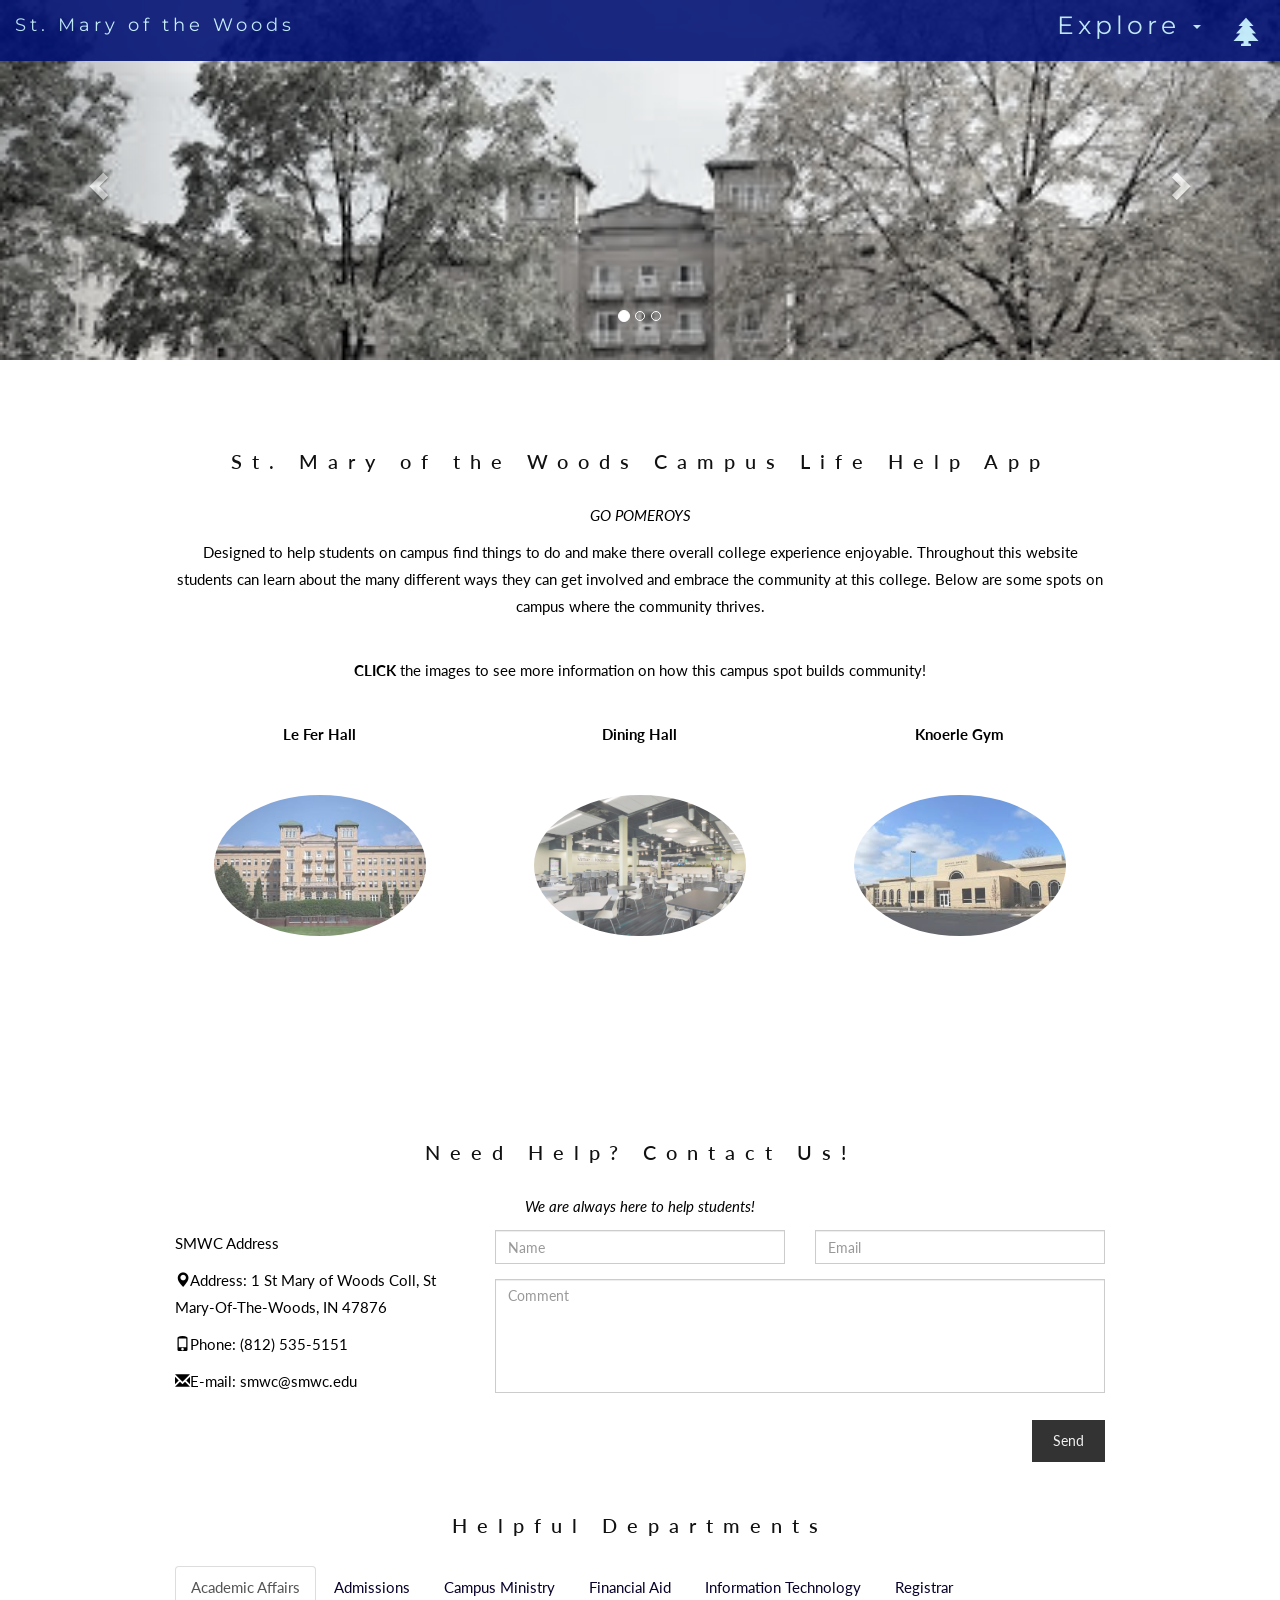
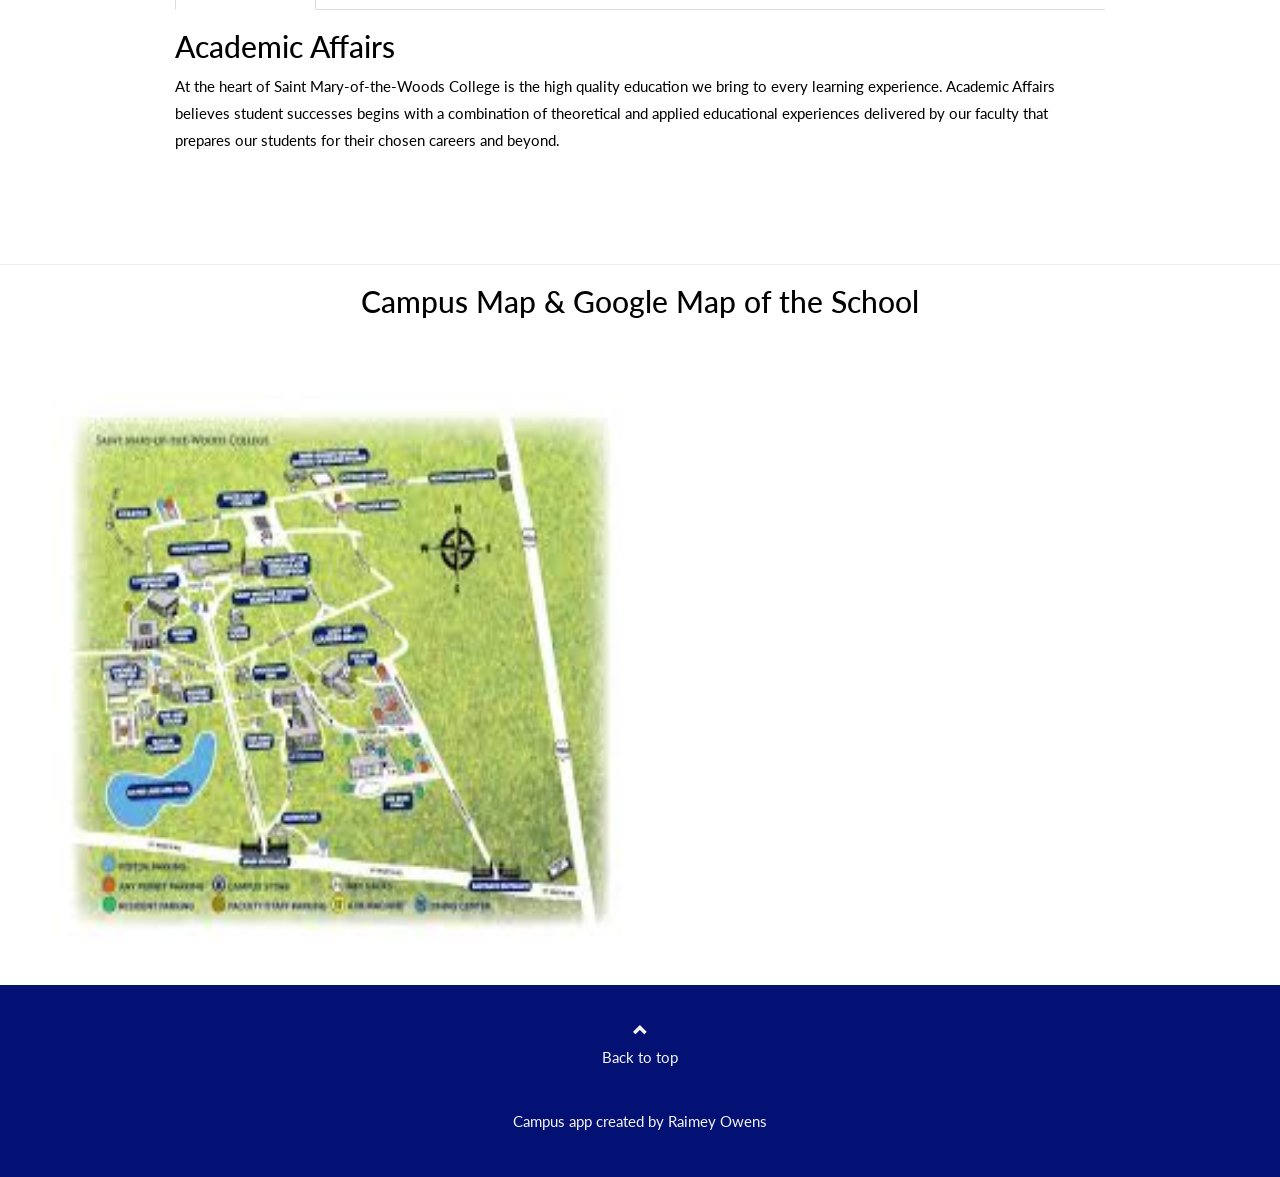
==== commit 456e25d8: "Getting other files to wokr" ====
--- a/index.html
+++ b/index.html
@@ -31,9 +31,9 @@
           <a class="dropdown-toggle" data-toggle="dropdown" href="#">Explore
           <span class="caret"></span></a>
           <ul class="dropdown-menu">
-            <li><a href="#index.html">Info</a></li>
-            <li><a href="#athletics.html">Athletics</a></li>
-            <li><a href="#events.html">Events</a></li> 
+            <li><a href="index.html">Info</a></li>
+            <li><a href="athletics.html">Athletics</a></li>
+            <li><a href="events.html">Events</a></li> 
           </ul>
         </li>
         <li><a href="#"><span class="glyphicon glyphicon-tree-conifer" style="font-size: 30px;"></span></a></li>
@@ -121,41 +121,6 @@
   </div>
 </div>
   
-  <!-- Modal -->
-  <div class="modal fade" id="myModal" role="dialog">
-    <div class="modal-dialog">
-    
-      <!-- Modal content-->
-      <div class="modal-content">
-        <div class="modal-header">
-          <button type="button" class="close" data-dismiss="modal">×</button>
-          <h4><span class="glyphicon glyphicon-lock"></span> Tickets</h4>
-        </div>
-        <div class="modal-body">
-          <form role="form">
-            <div class="form-group">
-              <label for="psw"><span class="glyphicon glyphicon-shopping-cart"></span> Tickets, $23 per person</label>
-              <input type="number" class="form-control" id="psw" placeholder="How many?">
-            </div>
-            <div class="form-group">
-              <label for="usrname"><span class="glyphicon glyphicon-user"></span> Send To</label>
-              <input type="text" class="form-control" id="usrname" placeholder="Enter email">
-            </div>
-              <button type="submit" class="btn btn-block">Pay 
-                <span class="glyphicon glyphicon-ok"></span>
-              </button>
-          </form>
-        </div>
-        <div class="modal-footer">
-          <button type="submit" class="btn btn-danger btn-default pull-left" data-dismiss="modal">
-            <span class="glyphicon glyphicon-remove"></span> Cancel
-          </button>
-          <p>Need <a href="#">help?</a></p>
-        </div>
-      </div>
-    </div>
-  </div>
-</div>
 
 <!-- Container (Contact Section) -->
 <div id="contact" class="container">
@@ -202,38 +167,40 @@
   <div class="tab-content">
     <div id="home" class="tab-pane fade in active">
       <h2>Academic Affairs</h2>
-      <p>Man, we've been on the road for some time now. Looking forward to lorem ipsum.</p>
+      <p>At the heart of Saint Mary-of-the-Woods College is the high quality education we bring to every learning experience. Academic Affairs believes student successes begins with a combination of theoretical and applied educational experiences delivered by our faculty that prepares our students for their chosen careers and beyond.</p>
     </div>
     <div id="menu1" class="tab-pane fade">
       <h2>Admissions</h2>
-      <p>Always a pleasure people! Hope you enjoyed it as much as I did. Could I BE.. any more pleased?</p>
+      <p>No matter where you are in life, the time is now to advance your education. Application to Saint Mary-of-the-Woods College is free and easy. It only takes minutes. Explore academics, meet professors, make new friends. Visit the SMWC campus in Saint Mary-of-the-Woods, Indiana, to experience your own “Avenue Moment.”</p>
     </div>
      <div id="menu2" class="tab-pane fade">
       <h2>Campus Ministry</h2>
-      <p>Always a pleasure people! Hope you enjoyed it as much as I did. Could I BE.. any more pleased?</p>
+      <p>MWC Campus Ministry is focused on making missionary disciples through opportunities to encounter Jesus in a new and profound way.</p>
     </div>
      <div id="menu3" class="tab-pane fade">
       <h2>Finaincial Aid</h2>
-      <p>Always a pleasure people! Hope you enjoyed it as much as I did. Could I BE.. any more pleased?</p>
+      <p>Quality, private college education doesn’t have to break the bank. With scholarships and other financial aid to help make college more affordable, you will be well on your way to your goals in no time.</p>
     </div>
      <div id="menu4" class="tab-pane fade">
       <h2>Information Technology</h2>
-      <p>Always a pleasure people! Hope you enjoyed it as much as I did. Could I BE.. any more pleased?</p>
+      <p>The Information Technology department strives to offer an empowering, technology rich environment and to lead technology initiatives with innovative strategic vision, while delivering exceptional customer service, support, and security to the College.</p>
     </div>
     <div id="menu5" class="tab-pane fade">
       <h2>Registrar</h2>
-      <p>I mean, sometimes I enjoy the show, but other times I enjoy other things.</p>
-    </div>
-  </div>
-</div>
-
+      <p>Welcome to the Office of the Registrar. We provide a variety of specialized services to students and faculty including class scheduling, registration, information regarding academic policies, transcripts, records of the academic progress of students and verification of enrollment and degrees.</p>
+    </div>
+  </div>
+</div>
+
+<hr>
+<h2 style="text-align: center;">Campus Map & Google Map of the School</h2>
+<br>
 <!-- Image of location/map -->
 <div class="map-container">
-  <h2>Campus Map</h2>
   <img src="images/smwc_map.jpeg" class="img-responsive map-img">
-  <h2>Google Map of School</h2>
   <iframe src="https://www.google.com/maps/embed?pb=!1m18!1m12!1m3!1d3078.3294598276107!2d-87.46151730000001!3d39.507053299999995!2m3!1f0!2f0!3f0!3m2!1i1024!2i768!4f13.1!3m3!1m2!1s0x886d6387f3b5a1d9%3A0x54839fa508424324!2sSaint%20Mary-of-the-Woods%20College!5e0!3m2!1sen!2sus!4v1776127956969!5m2!1sen!2sus" width="600" height="550" style="border:0;" allowfullscreen="" loading="lazy" referrerpolicy="no-referrer-when-downgrade"></iframe>
 </div>
+
 <!-- Footer -->
 <footer class="text-center">
   <a class="up-arrow" href="#myPage" data-toggle="tooltip" title="TO TOP">
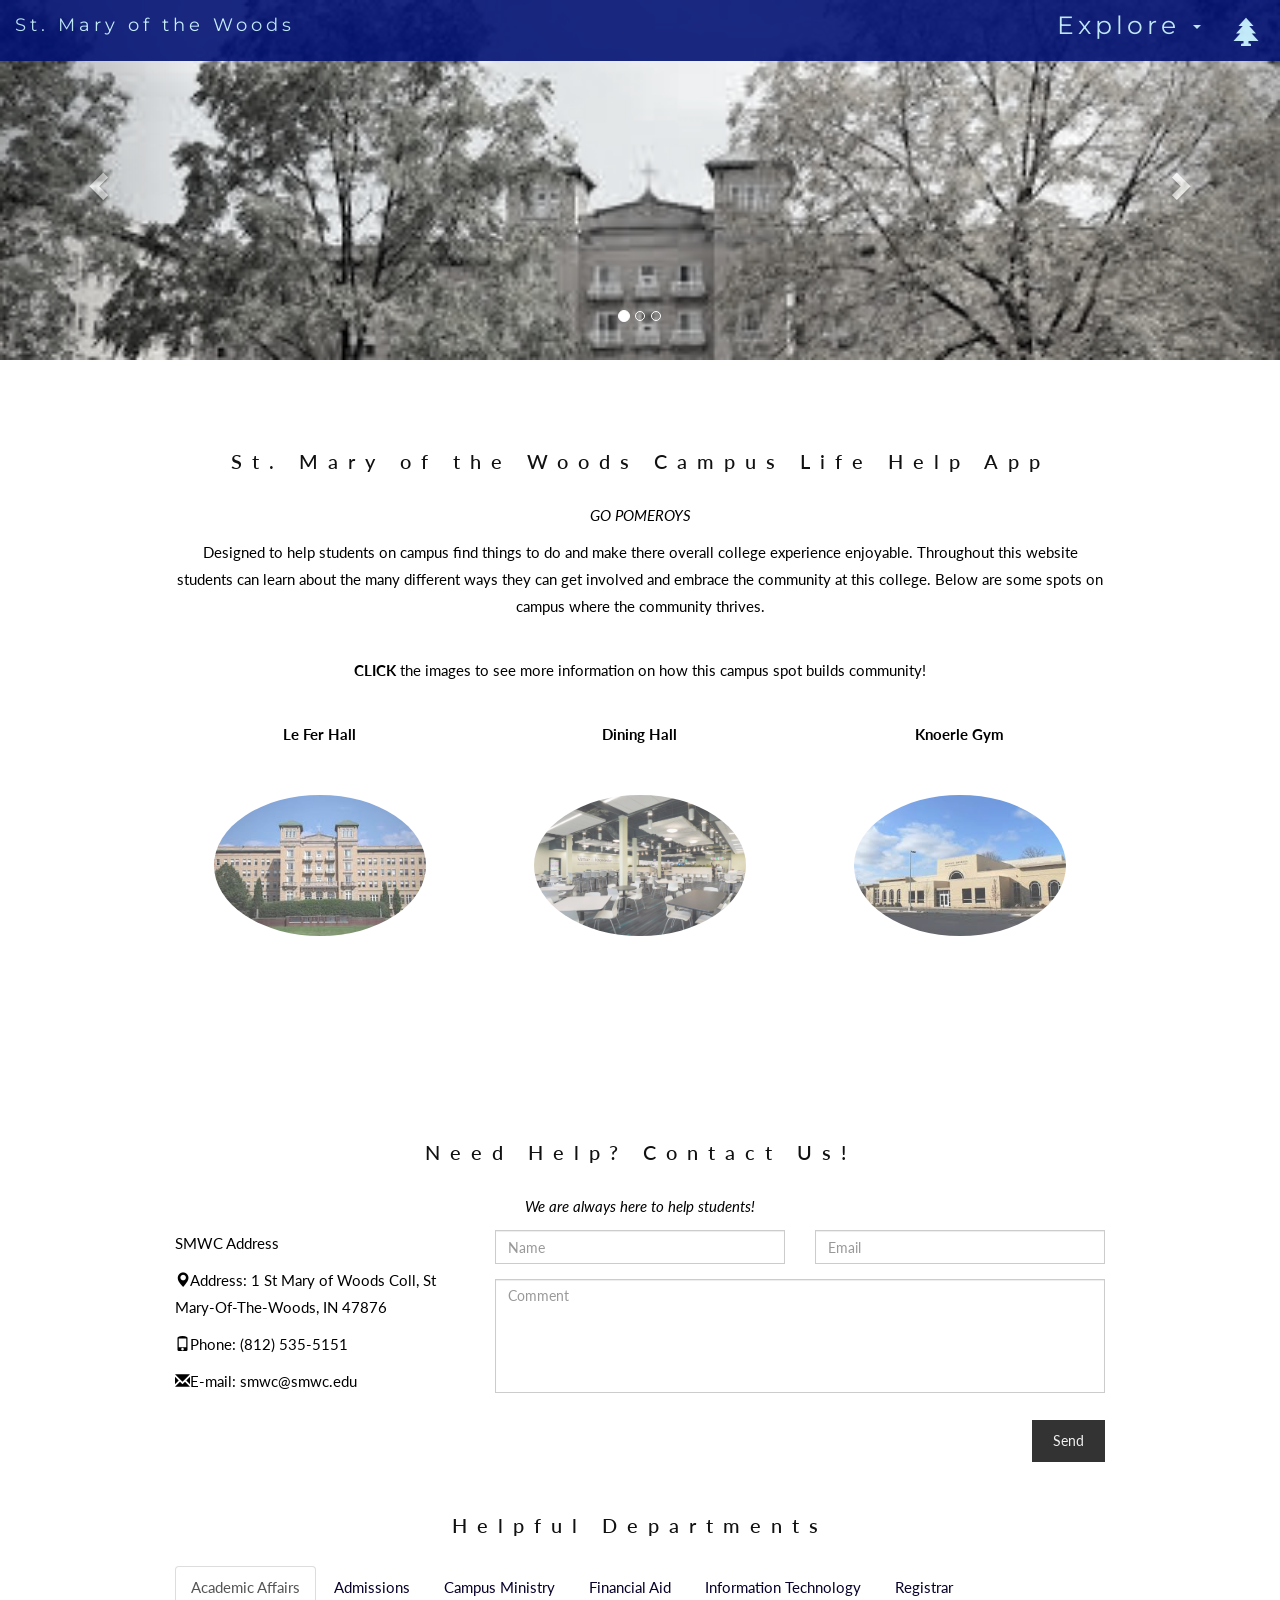
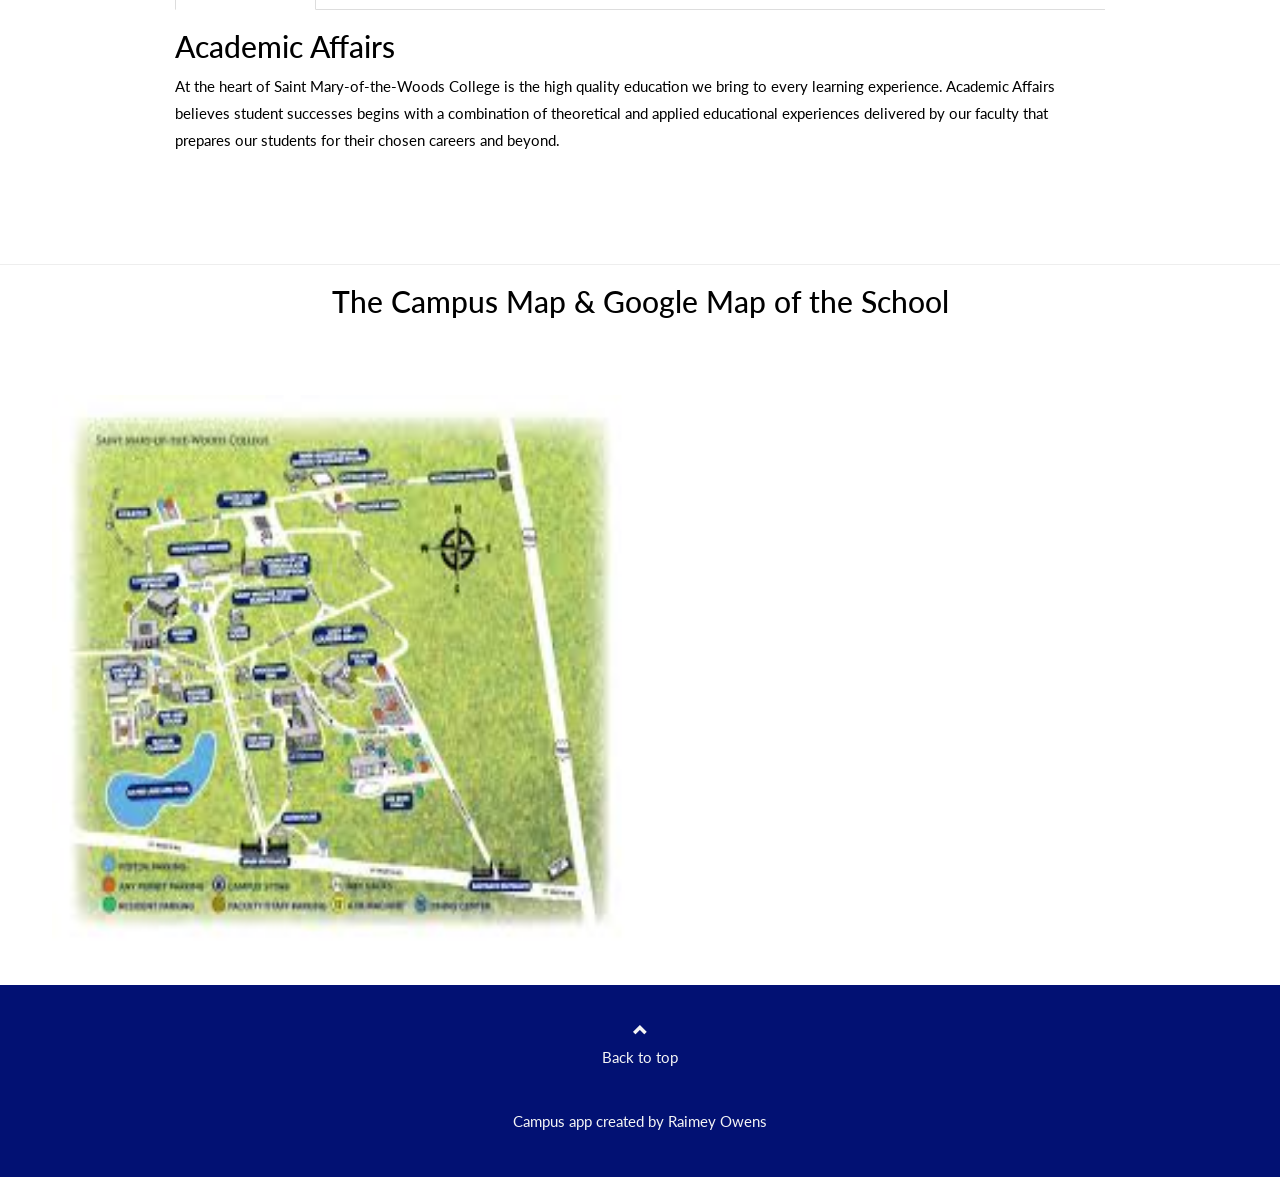
==== commit 5ea995f1: "Needed to commit again so I could try to deploy it" ====
--- a/index.html
+++ b/index.html
@@ -193,7 +193,7 @@
 </div>
 
 <hr>
-<h2 style="text-align: center;">Campus Map & Google Map of the School</h2>
+<h2 style="text-align: center;">The Campus Map & Google Map of the School</h2>
 <br>
 <!-- Image of location/map -->
 <div class="map-container">
--- a/style.css
+++ b/style.css
@@ -123,7 +123,7 @@
   }
   .navbar-default {
   background-color: #021173 !important;
-  border-color: #021173 !important;
+  border-color: #021173;
   background-image: none !important;
   box-shadow: none !important;
 }
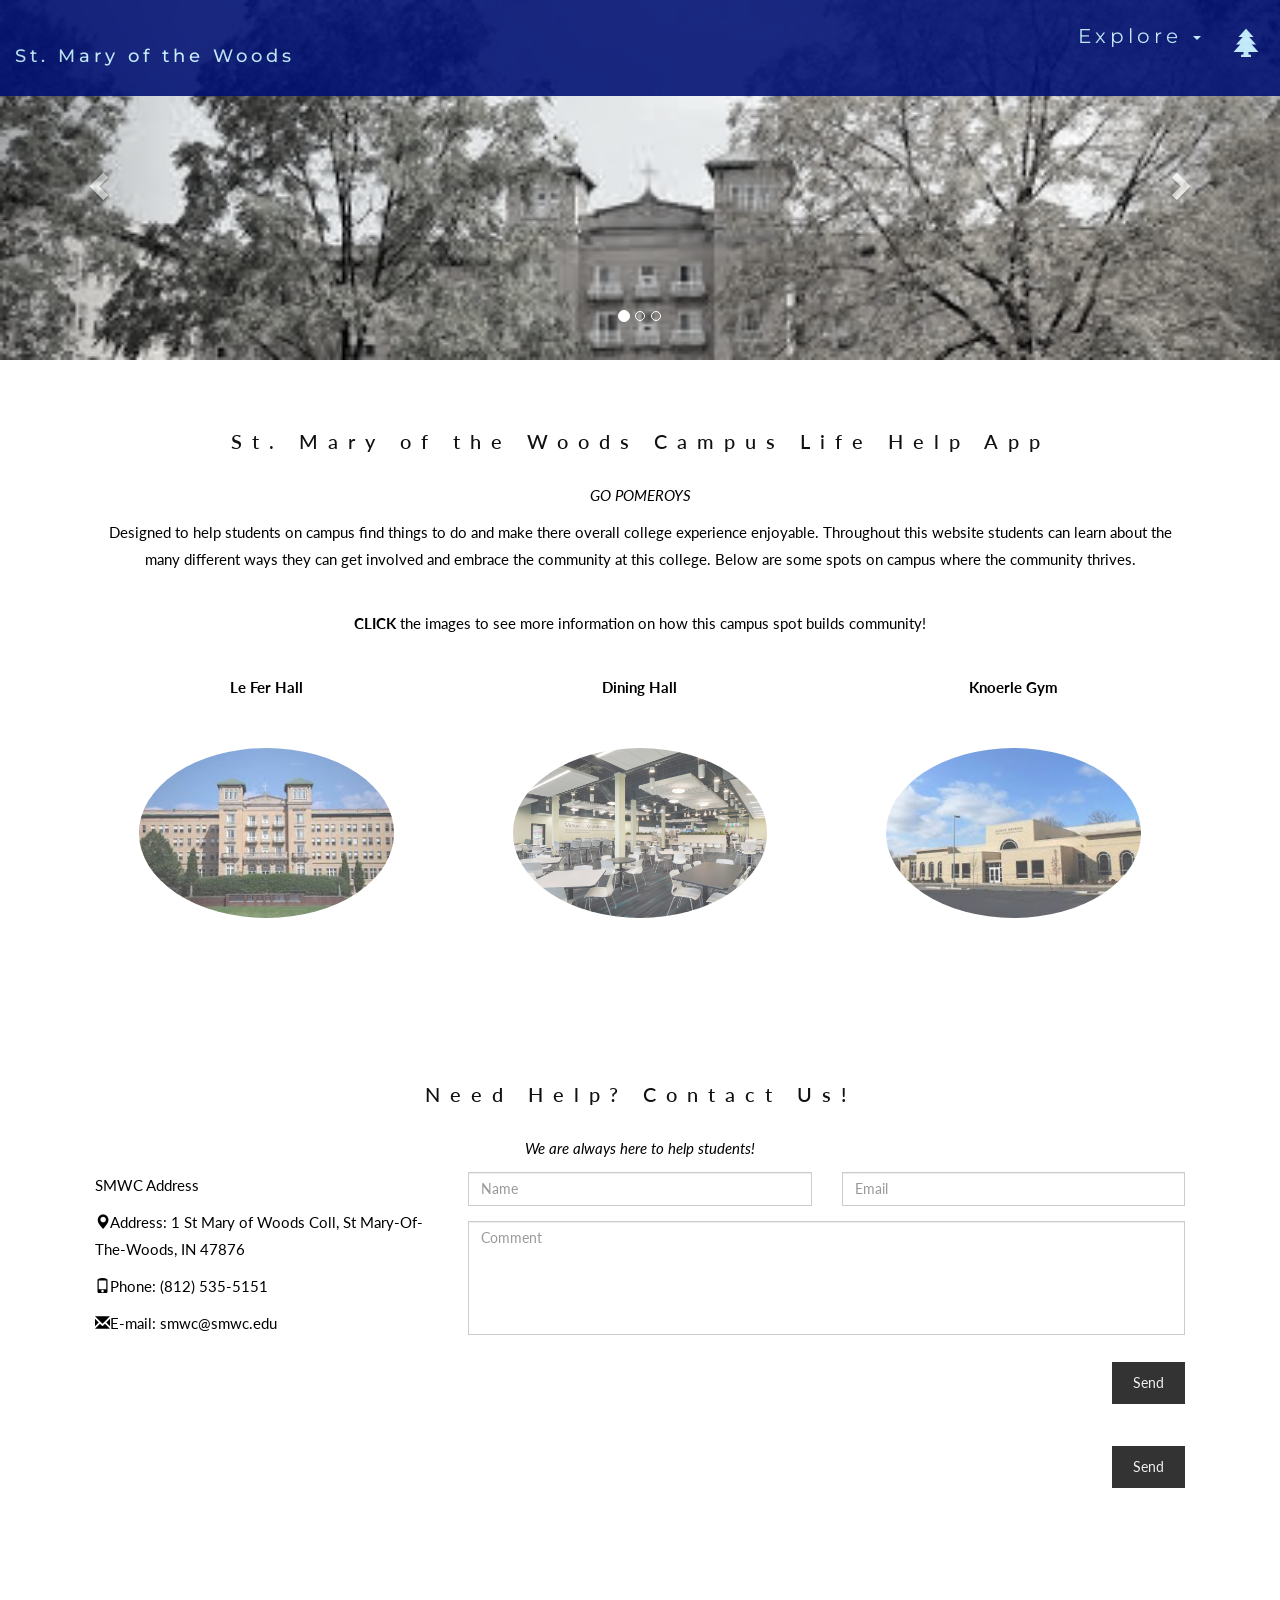
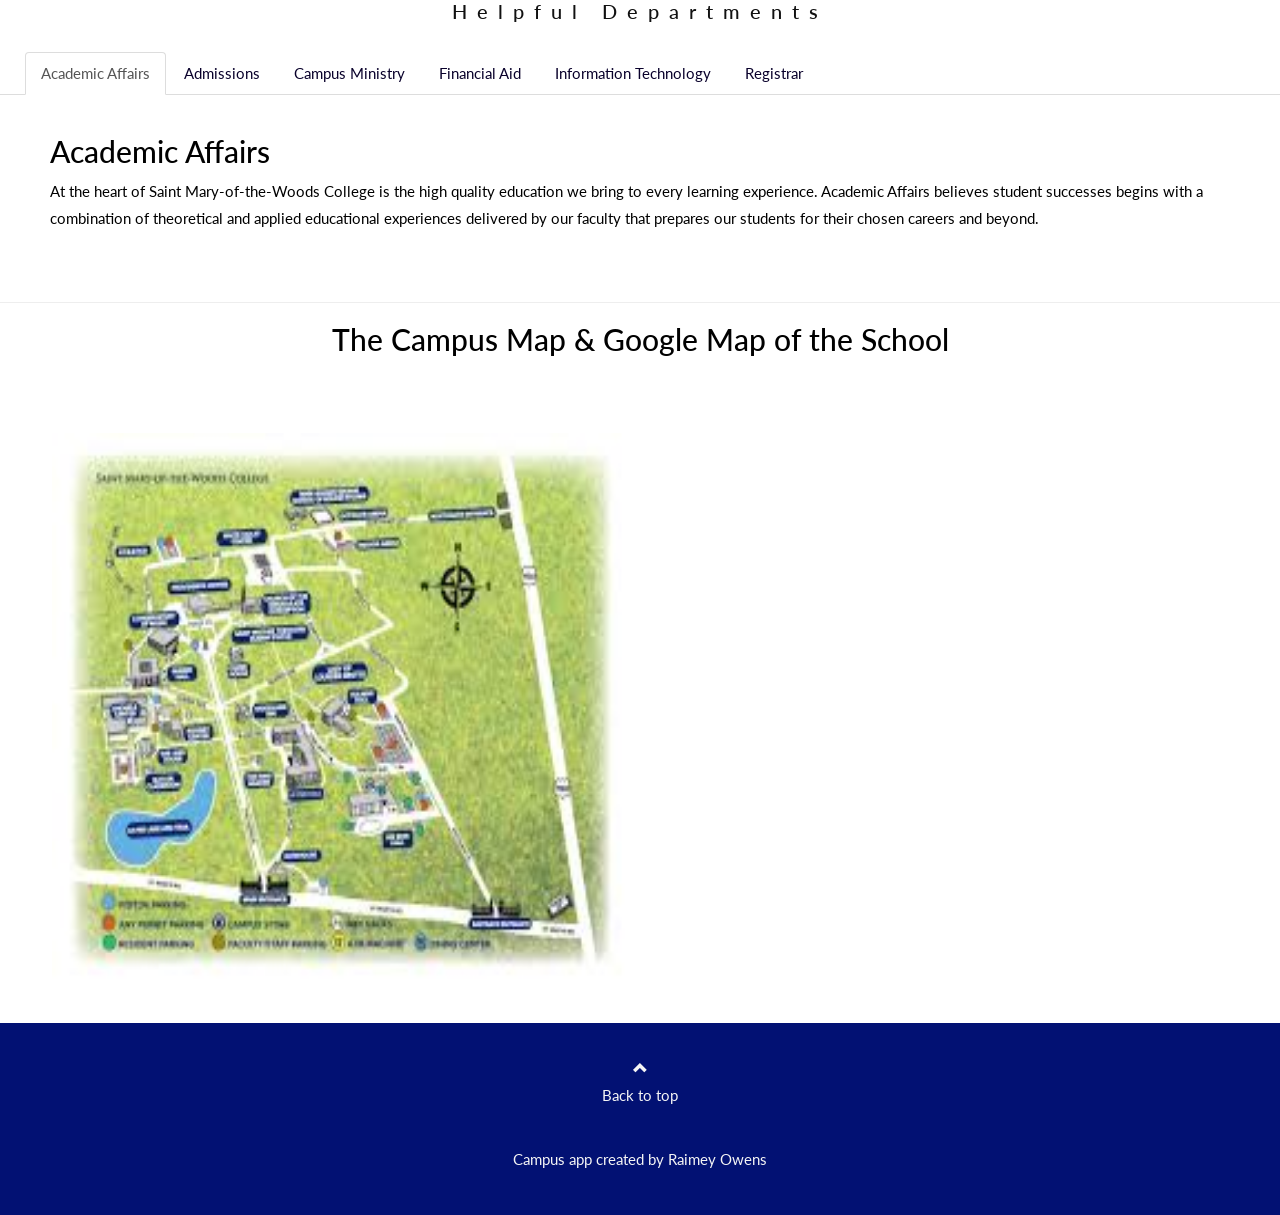
==== commit 104dc250: "Finished athletics page" ====
--- a/index.html
+++ b/index.html
@@ -13,7 +13,7 @@
   <link rel="stylesheet" href="style.css">
 
   </head>
-<body id="myPage" data-spy="scroll" data-target=".navbar" data-offset="50">
+<body id="index" data-spy="scroll" data-target=".navbar" data-offset="50">
 
 <nav class="navbar navbar-default navbar-fixed-top">
   <div class="container-fluid">
@@ -23,7 +23,7 @@
         <span class="icon-bar"></span>
         <span class="icon-bar"></span>                        
       </button>
-      <a class="navbar-brand" href="#myPage">St. Mary of the Woods</a>
+      <h2 class = "navbar-brand">St. Mary of the Woods</h2>
     </div>
     <div class="collapse navbar-collapse" id="myNavbar">
       <ul class="nav navbar-nav navbar-right">
@@ -134,16 +134,36 @@
       <p><span class="glyphicon glyphicon-phone"></span>Phone: (812) 535-5151</p>
       <p><span class="glyphicon glyphicon-envelope"></span>E-mail: smwc@smwc.edu</p>
     </div>
+
     <div class="col-md-8">
-      <div class="row">
-        <div class="col-sm-6 form-group">
-          <input class="form-control" id="name" name="name" placeholder="Name" type="text" required>
+
+      <form id="contactForm">
+
+        <div class="row">
+          <div class="col-sm-6 form-group">
+            <input class="form-control" id="name" name="name" placeholder="Name" type="text" required>
+          </div>
+
+          <div class="col-sm-6 form-group">
+            <input class="form-control" id="email" name="email" placeholder="Email" type="email" required>
+          </div>
         </div>
-        <div class="col-sm-6 form-group">
-          <input class="form-control" id="email" name="email" placeholder="Email" type="email" required>
+
+        <textarea class="form-control" id="comments" name="comments" placeholder="Comment" rows="5"></textarea>
+
+        <br>
+
+        <div class="row">
+          <div class="col-md-12 form-group">
+            <button class="btn pull-right" type="submit">Send</button>
+          </div>
         </div>
-      </div>
-      <textarea class="form-control" id="comments" name="comments" placeholder="Comment" rows="5"></textarea>
+
+      </form>
+
+    </div>
+  </div>
+
       <br>
       <div class="row">
         <div class="col-md-12 form-group">
@@ -152,7 +172,11 @@
       </div>
     </div>
   </div>
-  <br>
+
+  
+  <br>
+
+
   <h3 class="text-center">Helpful Departments</h3>  
   <ul class="nav nav-tabs">
     <li class="active"><a data-toggle="tab" href="#home">Academic Affairs</a></li>
@@ -164,6 +188,7 @@
     
   </ul>
 
+  <div class="tab-section"> 
   <div class="tab-content">
     <div id="home" class="tab-pane fade in active">
       <h2>Academic Affairs</h2>
@@ -190,6 +215,7 @@
       <p>Welcome to the Office of the Registrar. We provide a variety of specialized services to students and faculty including class scheduling, registration, information regarding academic policies, transcripts, records of the academic progress of students and verification of enrollment and degrees.</p>
     </div>
   </div>
+</div>
 </div>
 
 <hr>
@@ -203,7 +229,7 @@
 
 <!-- Footer -->
 <footer class="text-center">
-  <a class="up-arrow" href="#myPage" data-toggle="tooltip" title="TO TOP">
+  <a class="up-arrow" href="#index" data-toggle="tooltip" title="TO TOP">
     <span class="glyphicon glyphicon-chevron-up"></span>
   </a><br>
   <p>Back to top</p> 
--- a/style.css
+++ b/style.css
@@ -9,14 +9,15 @@
     color: #111;
   }
   .container {
-    padding: 80px 120px;
-  }
+  padding: 60px 40px;
+}
   .person {
     border: 10px solid transparent;
     margin-bottom: 25px;
     width: 80%;
-    height: 80%;
+    height: auto;
     opacity: 0.7;
+    transition: 0.3s ease;
   }
   .person:hover {
     border-color: #f1f1f1;
@@ -94,12 +95,16 @@
     margin-bottom: 0;
     background-color: #021173 !important;
     border: 0;
-    font-size: 25px !important;
+    font-size: 20px !important;
     letter-spacing: 4px;
     opacity: 0.9;
+    padding-top: 8px;
+    padding-bottom: 8px;
   }
   .navbar li a, .navbar .navbar-brand { 
     color: #c2efff !important;
+    padding-top: 18px !important; 
+    padding-bottom: 10px !important;
   }
   .navbar-nav li a:hover {
     color: #fff !important;
@@ -136,6 +141,7 @@
 
 .map-img {
   width: 45%;
+  max-width: 100%;
   height: auto;
 }
   footer {
@@ -156,3 +162,79 @@
   textarea {
     resize: none;
   }
+
+  .tab-content {
+  padding-left: 25px;
+  padding-right: 25px;
+}
+
+.nav-tabs {
+  padding-left: 45px;
+  padding-right: 45px;
+}
+
+/* CLUB 64 SECTION STYLING */
+.club-section {
+  padding: 60px 30px;
+}
+
+.club-icon {
+  margin-top: 30px;
+}
+
+.club-icon .logo {
+  font-size: 110px;
+  color: #021173;
+  margin-bottom: 10px;
+}
+
+.club-title {
+  letter-spacing: 3px;
+  margin-top: 10px;
+  font-size: 28px;
+}
+
+.club-subtitle {
+  font-weight: 500;
+  line-height: 1.6;
+  margin-bottom: 20px;
+}
+
+.club-content p {
+  line-height: 1.7;
+}
+
+/* Hours box makes it stand out */
+.hours-box {
+  margin-top: 25px;
+  padding: 15px 20px;
+  background: #ffffff;
+  border-left: 5px solid #021173;
+  border-radius: 4px;
+}
+
+.hours-box ul {
+  padding-left: 18px;
+  margin-top: 10px;
+}
+
+
+/* UNIFIES TAB SECTION SPACING */
+.tab-section {
+  padding-left: 25px;
+  padding-right: 25px;
+  margin-bottom: 40px;
+}
+
+/* keeps tab content consistent spacing */
+.tab-content {
+  padding: 20px 25px;
+}
+
+/* makes both tab headers identical spacing */
+.nav-tabs {
+  margin-left: 0;
+  margin-right: 0;
+  padding-left: 25px;
+  padding-right: 25px;
+}
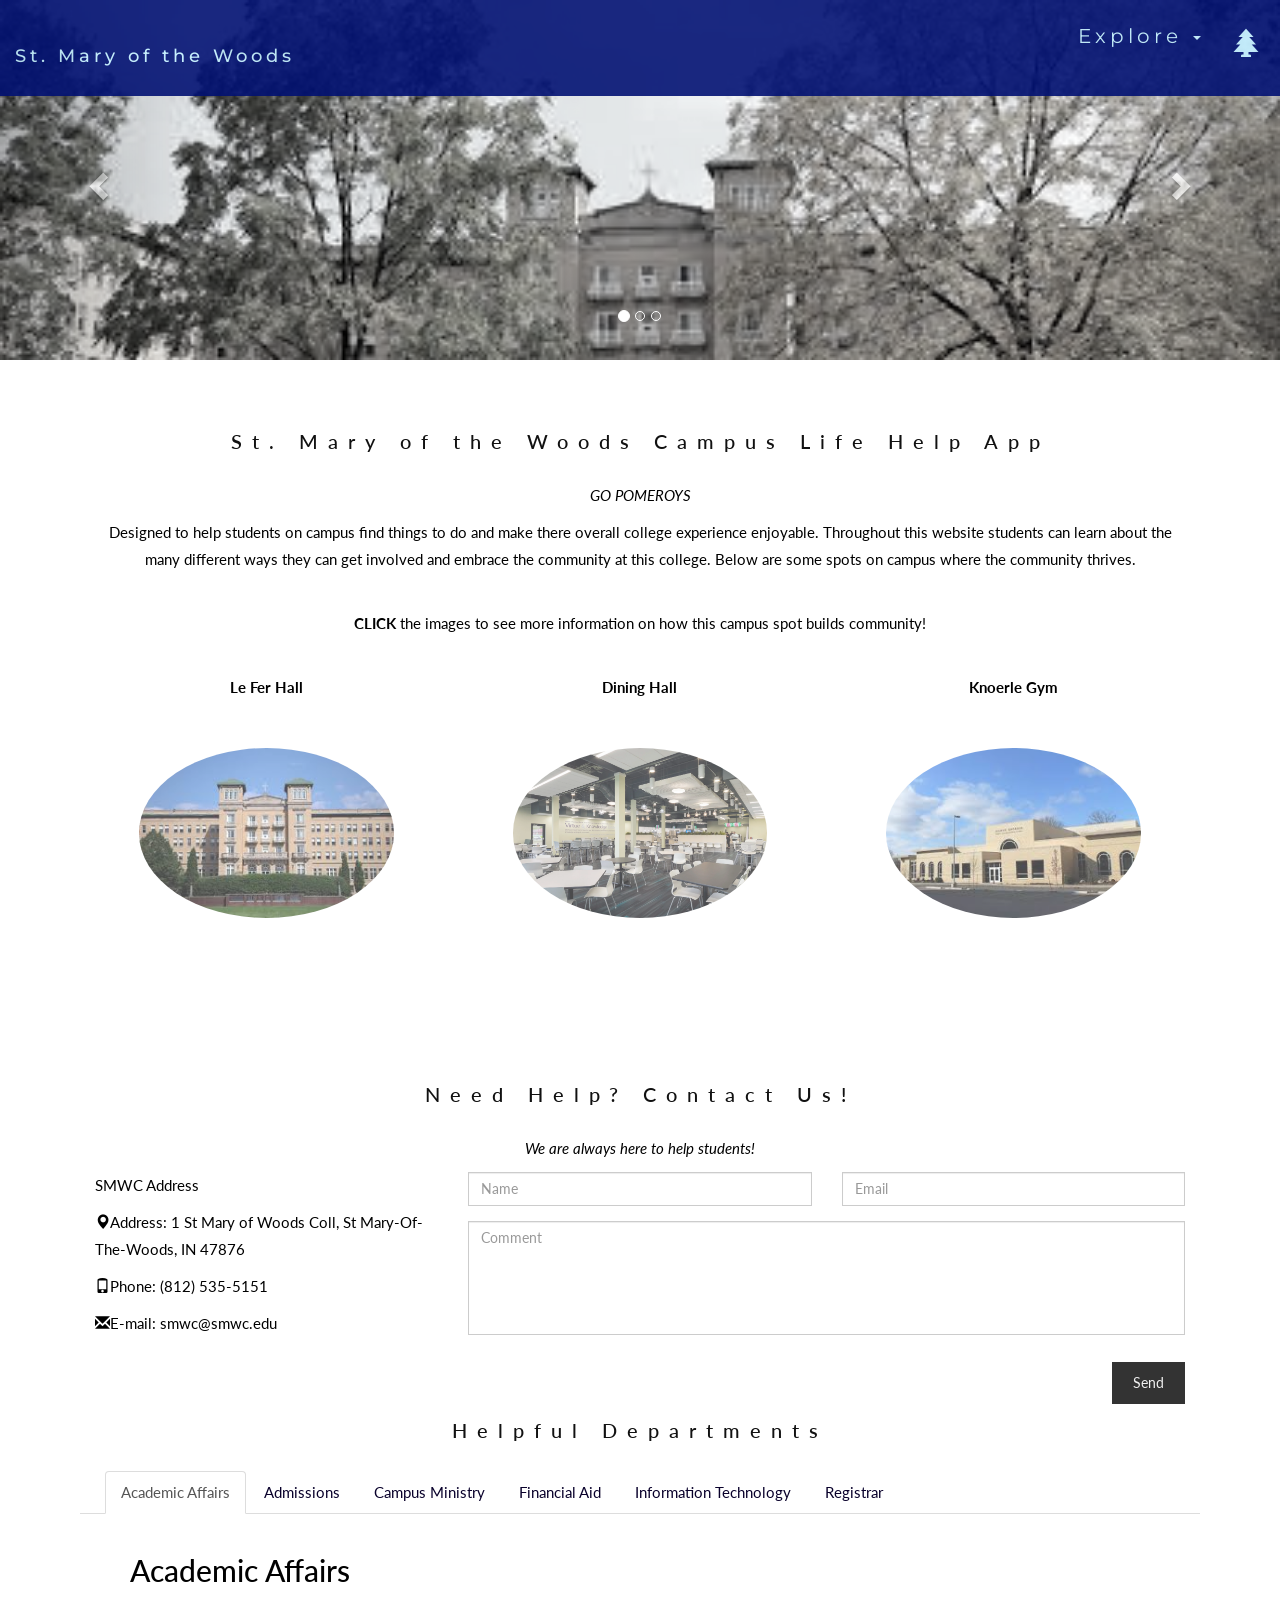
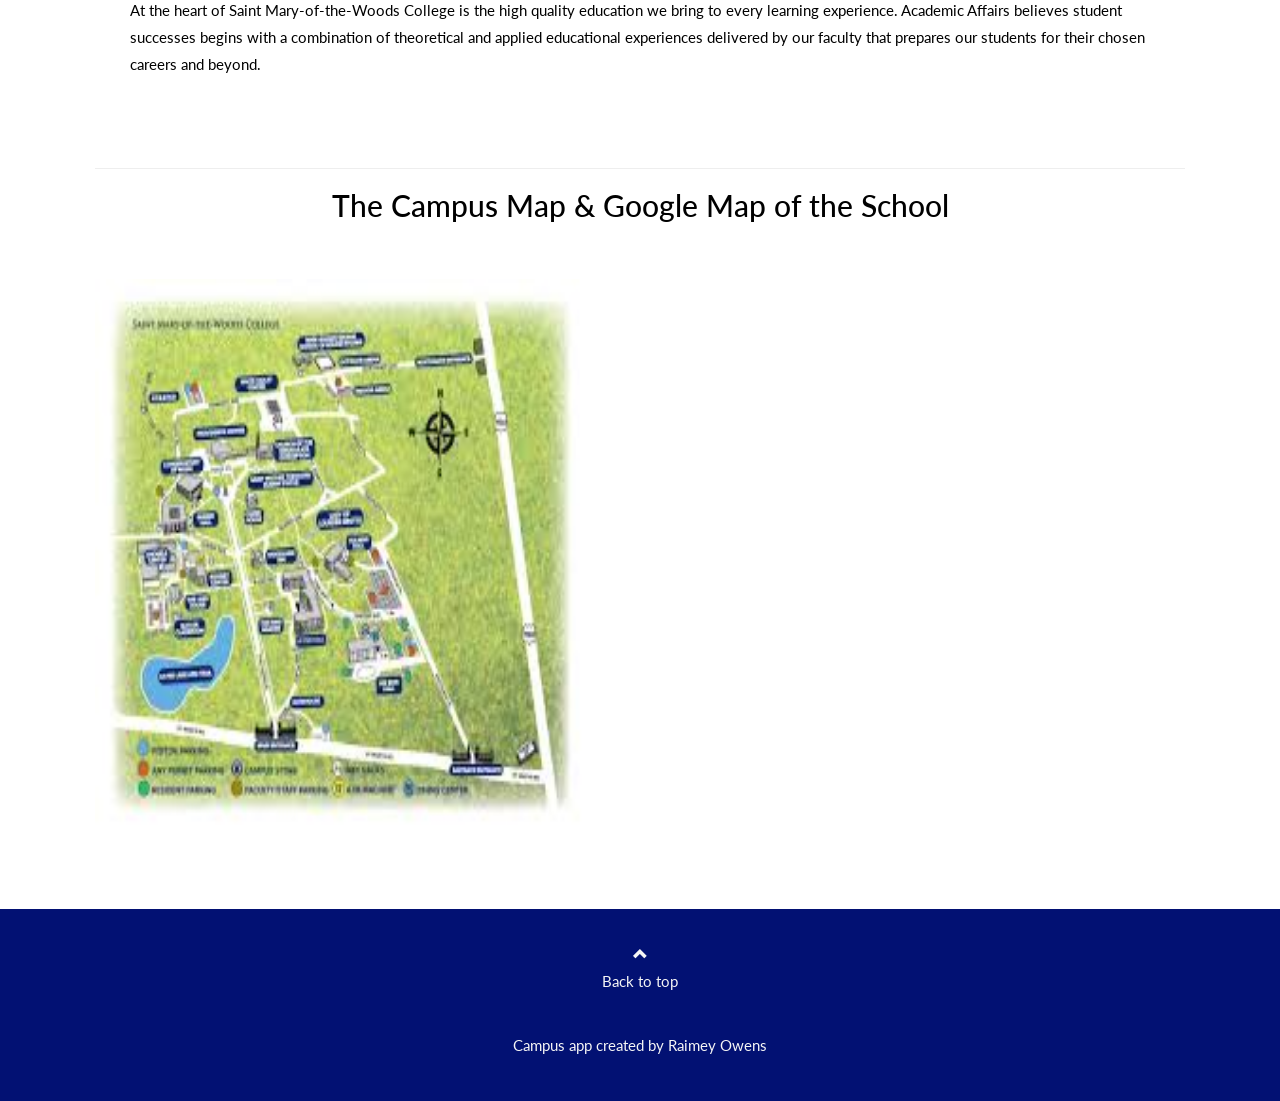
==== commit 06f82a3a: "Created the events page with API!" ====
--- a/index.html
+++ b/index.html
@@ -162,16 +162,7 @@
       </form>
 
     </div>
-  </div>
-
-      <br>
-      <div class="row">
-        <div class="col-md-12 form-group">
-          <button class="btn pull-right" type="submit">Send</button>
-        </div>
-      </div>
-    </div>
-  </div>
+ 
 
   
   <br>
@@ -227,7 +218,10 @@
   <iframe src="https://www.google.com/maps/embed?pb=!1m18!1m12!1m3!1d3078.3294598276107!2d-87.46151730000001!3d39.507053299999995!2m3!1f0!2f0!3f0!3m2!1i1024!2i768!4f13.1!3m3!1m2!1s0x886d6387f3b5a1d9%3A0x54839fa508424324!2sSaint%20Mary-of-the-Woods%20College!5e0!3m2!1sen!2sus!4v1776127956969!5m2!1sen!2sus" width="600" height="550" style="border:0;" allowfullscreen="" loading="lazy" referrerpolicy="no-referrer-when-downgrade"></iframe>
 </div>
 
+</div>
+</body>
 <!-- Footer -->
+
 <footer class="text-center">
   <a class="up-arrow" href="#index" data-toggle="tooltip" title="TO TOP">
     <span class="glyphicon glyphicon-chevron-up"></span>
--- a/style.css
+++ b/style.css
@@ -136,7 +136,7 @@
 .map-container {
   display: flex;
   justify-content: center;
-  margin: 40px 0;
+  margin: 20px 0;
 }
 
 .map-img {
@@ -237,4 +237,38 @@
   margin-right: 0;
   padding-left: 25px;
   padding-right: 25px;
+}
+
+
+/* WEATHER CSS */
+#weather-section {
+  padding: 60px 20px;
+}
+
+/* Title styling */
+.section-title {
+  margin-bottom: 20px;
+  letter-spacing: 4px;
+}
+
+/* Paragraph cleanup */
+.weather-description {
+  max-width: 800px;
+  margin: 0 auto 40px auto;
+  line-height: 1.7;
+}
+
+/* Weather card  */
+.weather-card {
+  background: #f4f4f4;
+  padding: 25px;
+  border-radius: 10px;
+  display: inline-block;
+  min-width: 250px;
+}
+
+/* Optional: make temp bigger later */
+#weatherText {
+  font-size: 18px;
+  margin-top: 10px;
 }
